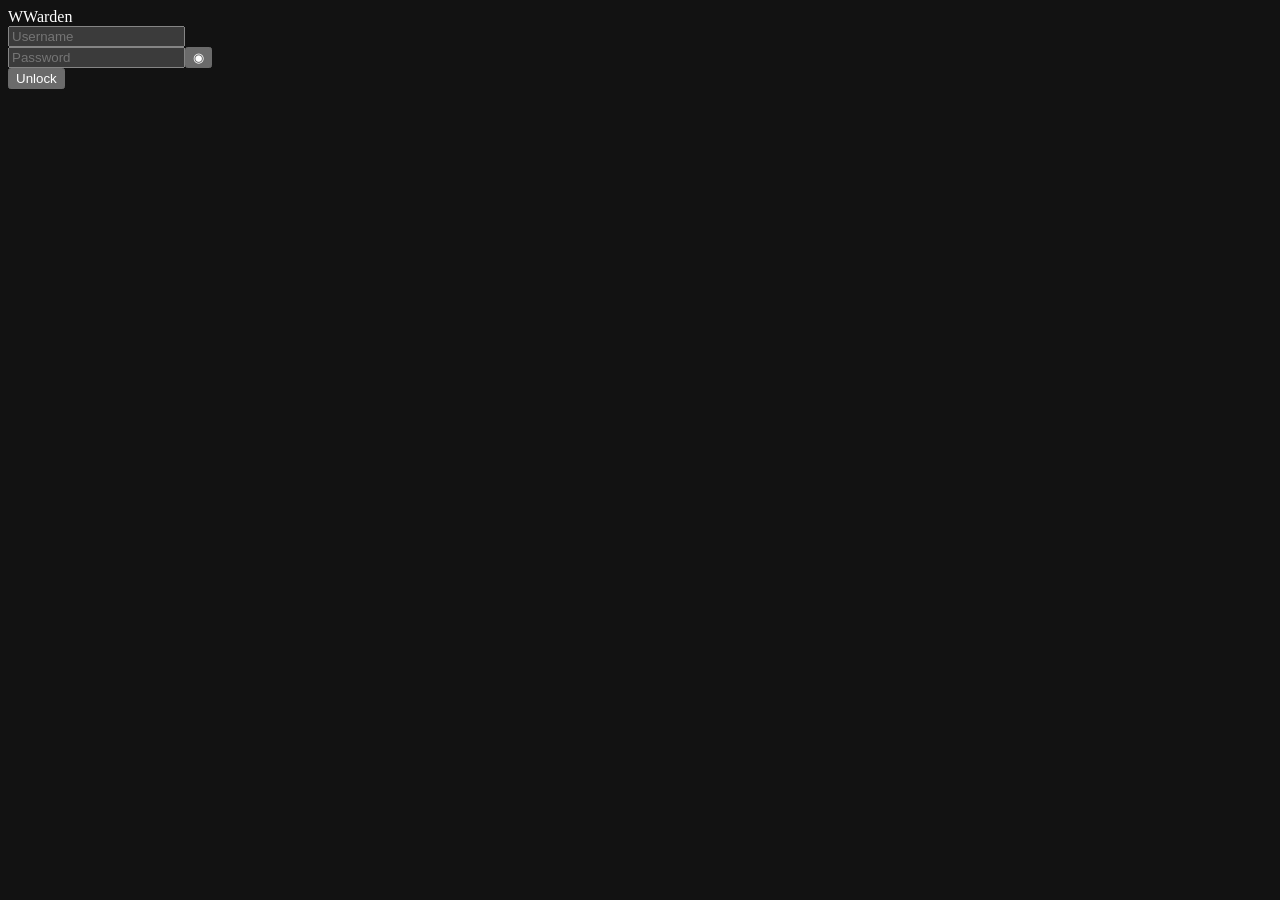
==== public/index.html @ ddaa9505 "Polish monitor charts and agent controls" ====
<!doctype html>
<html lang="en">
	<head>
		<meta charset="utf-8">
		<meta name="viewport" content="width=device-width,initial-scale=1,viewport-fit=cover">
		<meta name="color-scheme" content="dark">
		<meta name="theme-color" content="#090b0f">
		<title>Warden</title>
		<link rel="icon" href="/assets/images/favicon.svg" type="image/svg+xml">
		<link rel="stylesheet" href="/assets/css/style.css">
		<link rel="stylesheet" href="/assets/css/auth-parity.css">
		<script defer src="/assets/js/script.js"></script>
	</head>
	<body>
		<div id="setup-view" class="auth-shell" hidden>
		  <section class="login-card setup-card">
		    <div class="brand brand-login"><span class="brand-mark">W</span><span>Warden</span></div>
		    <p class="eyebrow">First-run setup</p><h1>Create administrator</h1>
		    <p class="setup-copy">Create the first Warden account. Additional administrators can be assigned later.</p>
		    <form id="setup-form" autocomplete="on">
		      <div class="setup-fields"><input id="setup-display" placeholder="Display name" autocomplete="name" required><input id="setup-username" placeholder="Username" autocomplete="username" required><input id="setup-password" type="password" placeholder="New password (7+ characters)" autocomplete="new-password" minlength="7" required><input id="setup-legacy-password" type="password" placeholder="Existing Warden password" autocomplete="current-password" hidden><input id="setup-token" placeholder="Remote setup token" autocomplete="off" hidden></div>
		      <button class="primary-button" type="submit">Create administrator</button><p id="setup-error" class="form-error" role="alert"></p>
		    </form>
		  </section>
		</div>
		<div id="login-view" class="auth-shell">
		  <section class="login-card">
		    <div class="brand brand-login"><span class="brand-mark">W</span><span>Warden</span></div>
		    <form id="login-form" autocomplete="on">
		      <div class="login-fields"><input id="username" name="username" type="text" placeholder="Username" autocomplete="username" required><div class="password-row"><input id="password" name="password" type="password" placeholder="Password" autocomplete="current-password" required><button class="icon-button" type="button" id="toggle-password" aria-label="Show password">◉</button></div></div>
		      <button class="primary-button" type="submit">Unlock</button><button class="secondary-button google-login" id="google-login" type="button" hidden>Continue with Google</button>
		      <p id="login-error" class="form-error" role="alert"></p>
		    </form>
		  </section>
		</div>
		
		<div id="twofactor-view" class="auth-shell" hidden>
		  <section class="login-card">
		    <div class="brand brand-login"><span class="brand-mark">W</span><span>Warden</span></div>
		    <p class="eyebrow">Two-factor authentication</p><h1>Verify sign in</h1>
		    <form id="twofactor-form" autocomplete="one-time-code">
		      <input id="twofactor-code" type="text" inputmode="numeric" placeholder="6-digit code or recovery code" autocomplete="one-time-code" required>
		      <button class="primary-button" type="submit">Verify</button>
		      <button class="secondary-button auth-cancel" id="twofactor-cancel" type="button">Cancel</button>
		      <p id="twofactor-error" class="form-error" role="alert"></p>
		    </form>
		  </section>
		</div>
		<div id="app-view" class="app-shell" hidden>
		  <a class="skip-link" href="#workspace-main">Skip to workspace</a>
		  <aside class="sidebar">
		    <div class="brand"><span class="brand-mark">W</span><span>Warden</span></div>
		    <nav class="nav-stack" aria-label="Primary">
		      <button class="nav-item active" data-view="monitor"><span class="nav-icon">◫</span><span>Overview</span></button>
		      <button class="nav-item" data-view="explorer"><span class="nav-icon">⌁</span><span>Explorer</span></button>
		      <button class="nav-item" data-view="editor"><span class="nav-icon">⌘</span><span>Editor</span></button>
		      <button class="nav-item" data-view="terminal"><span class="nav-icon">›_</span><span>Terminal</span></button>
		      <button class="nav-item" data-view="agent"><span class="nav-icon">✦</span><span>Agent</span></button>
		      <div class="nav-group">
		        <button class="nav-item nav-group-toggle" id="system-menu-toggle" aria-expanded="false"><span class="nav-icon nav-chevron">▸</span><span>System</span></button>
		        <div class="nav-submenu" id="system-menu" hidden>
		          <button class="nav-subitem" data-admin="security">Security</button><button class="nav-subitem" data-admin="ai">AI providers</button><button class="nav-subitem" data-admin="warden">Warden</button><button class="nav-subitem" data-admin="access">Access</button><button class="nav-subitem" data-admin="websites">Websites</button><button class="nav-subitem" data-admin="alerts">Alerts</button><button class="nav-subitem" data-admin="audit">Audit</button><button class="nav-subitem" data-admin="certs">Certificates</button><button class="nav-subitem" data-admin="cron">Cron jobs</button><button class="nav-subitem" data-admin="docker">Docker</button><button class="nav-subitem" data-admin="fail2ban">Fail2ban</button><button class="nav-subitem" data-admin="firewall">Firewall</button><button class="nav-subitem" data-admin="services">Services</button><button class="nav-subitem" data-admin="ssh">SSH</button><button class="nav-subitem" data-admin="users">Users</button>
		        </div>
		      </div>
		    </nav>
		    <div class="sidebar-foot">
		      <div class="server-pill"><span class="status-dot"></span><div><strong id="side-host">Server</strong><small id="side-uptime">Connecting…</small></div></div>
		      <button id="logout" class="nav-item muted"><span class="nav-icon">↪</span><span>Sign out</span></button>
		    </div>
		  </aside>
		
		  <main class="workspace" id="workspace-main" tabindex="-1">
		    <header class="topbar">
		      <div><p class="eyebrow" id="section-kicker">Live system</p><h2 id="section-title">Overview</h2></div>
		      <div class="topbar-actions"><span id="clock" class="clock"></span><span class="version-chip" id="version-chip">v0.1.1</span></div>
		    </header>
		
		    <section class="view active" id="view-monitor">
		      <div class="monitor-layout">
		        <article class="metric-card primary-metric">
		          <div class="card-title-row"><h3>CPU</h3><span class="metric-tag">LIVE</span></div>
		          <strong id="cpu-value">0%</strong><p id="load-value">Load 0.00</p><canvas id="cpu-chart"></canvas>
		        </article>
		        <article class="metric-card">
		          <div class="card-title-row"><h3>Memory</h3><span>RAM</span></div>
		          <strong id="mem-value">—</strong><p id="mem-detail">— of —</p><canvas id="mem-chart" class="metric-spark"></canvas><div class="radial"><svg viewBox="0 0 120 120"><circle class="radial-track" cx="60" cy="60" r="51"/><circle id="mem-ring" class="radial-value" cx="60" cy="60" r="51"/></svg><span id="mem-percent">0%</span></div>
		        </article>
		        <article class="metric-card">
		          <div class="card-title-row"><h3>Storage</h3><span>ROOT</span></div>
		          <strong id="disk-value">—</strong><p id="disk-detail">— of —</p><canvas id="disk-chart" class="metric-spark"></canvas><div class="radial"><svg viewBox="0 0 120 120"><circle class="radial-track" cx="60" cy="60" r="51"/><circle id="disk-ring" class="radial-value disk" cx="60" cy="60" r="51"/></svg><span id="disk-percent">0%</span></div>
		        </article>
		        <article class="metric-card network-metric">
		          <div class="card-title-row"><h3>Network</h3><span class="metric-tag">LIVE</span></div>
		          <strong id="network-value">↓ 0 B/s</strong><p id="network-detail">↑ 0 B/s</p><canvas id="network-chart" class="metric-spark"></canvas>
		        </article>
		        <article class="panel system-panel">
		          <div class="card-title-row"><h3>Machine</h3><span class="online-badge">● Online</span></div>
		          <dl class="system-list"><div><dt>Hostname</dt><dd id="host-value">—</dd></div><div><dt>Uptime</dt><dd id="uptime-value">—</dd></div><div><dt>Processes</dt><dd id="proc-value">—</dd></div><div><dt>Load average</dt><dd id="loads-value">—</dd></div><div><dt>Warden runtime</dt><dd id="goroutine-value">—</dd></div></dl>
		        </article>
		        <article class="panel graph-panel">
		          <div class="card-title-row"><h3>Activity</h3><div class="legend"><span><i></i>CPU</span><span><i class="load-dot"></i>Load</span></div></div>
		          <canvas id="system-chart"></canvas>
		        </article>
		      </div>
		    </section>
		
		    <section class="view" id="view-explorer">
		      <div class="explorer-shell panel">
		        <div class="files-toolbar"><div class="crumb-area"><div class="crumbs" id="breadcrumbs"></div><button id="explorer-home" class="path-jump" title="Home directory">⌂ Home</button></div><div class="toolbar-actions"><div id="selection-actions" class="selection-actions"><span class="selection-count"><span id="selected-count">0</span> selected</span><button data-bulk="download">Download</button><button data-bulk="compress">Compress</button><button data-bulk="extract">Extract</button><button data-bulk="copy">Copy</button><button data-bulk="move">Move</button><button data-bulk="delete" class="danger-text">Delete</button><button id="clear-selection" title="Clear selection">×</button></div><input type="file" id="upload-input" hidden><button id="explorer-open-workspace" class="secondary-button" title="Open the current folder in Editor as the workspace">Open as Workspace</button><button id="upload-button" class="secondary-button">↑ Upload</button><button id="new-folder" class="secondary-button">＋ Folder</button><button id="new-file" class="primary-small">＋ File</button></div></div>
		        <div class="file-head"><span class="check-col"><input id="select-all-files" type="checkbox" aria-label="Select all"></span><span>Name</span><span>Size</span><span>Modified</span><span></span></div>
		        <div id="file-list" class="file-list"></div>
		      </div>
		    </section>
		
		    <section class="view" id="view-editor">
		      <div class="editor-workbench panel">
		        <aside class="editor-explorer">
		          <div class="editor-side-head"><span>WORKSPACE</span><div><button id="editor-open-workspace" title="Open workspace">Open</button><button id="editor-close-workspace" title="Close workspace" disabled>Close</button><button id="editor-refresh" title="Refresh">↻</button></div></div>
		          <div class="editor-side-path" id="editor-tree-path">/</div>
		          <div class="editor-mode-tabs"><button class="active" data-editor-mode="files">Files</button><button data-editor-mode="search">Search</button><button data-editor-mode="source">Source</button></div>
		          <div id="editor-tree" class="editor-tree"></div>
		          <div id="workspace-search" class="workspace-search" hidden>
		            <div class="search-row"><input id="workspace-query" placeholder="Search workspace"><button id="workspace-case" class="toggle-button" title="Match case">Aa</button><button id="workspace-regex" class="toggle-button" title="Use regular expression">.*</button></div>
		            <div class="search-row"><input id="workspace-replacement" placeholder="Replace"><button id="workspace-find" class="primary-small">Find</button></div>
		            <button id="workspace-replace-all" class="secondary-button wide" disabled>Replace all matches</button>
		            <div id="workspace-search-summary" class="search-summary">Enter a search term.</div>
		            <div id="workspace-results" class="workspace-results"></div>
		          </div>
		          <div id="source-control" class="source-control" hidden>
		            <div class="source-head"><div><strong id="source-branch">Source control</strong><span id="source-summary">Open a Git workspace.</span></div><button id="source-refresh" title="Refresh source control">↻</button></div>
		            <div class="source-commit"><input id="source-commit-message" placeholder="Commit message" disabled><button id="source-commit" class="primary-small" disabled>Commit</button></div>
		            <div class="source-actions"><button id="source-stage-all" class="secondary-button compact" disabled>Stage all</button><button id="source-unstage-all" class="secondary-button compact" disabled>Unstage all</button></div>
		            <div id="source-files" class="source-files"><div class="source-empty">Open a workspace to use Git source control.</div></div>
		          </div>
		        </aside>
		        <div id="editor-sidebar-resizer" class="editor-sidebar-resizer" title="Drag to resize file menu"></div>
		        <div class="editor-main">
		          <div id="editor-tabs" class="editor-tabs"><div class="editor-empty-tab">No files open</div></div>
		          <div class="editor-toolbar"><span id="editor-path">Open a file from the sidebar.</span><div><span id="editor-status" class="editor-status">No file open</span><button id="download-file" class="secondary-button compact" disabled>Download</button><button id="save-file" class="primary-small" disabled>Save</button></div></div>
		          <div class="code-editor empty" id="code-editor"><pre id="editor-highlight" class="editor-highlight" aria-hidden="true"></pre><pre id="editor-occurrences" class="editor-occurrences" aria-hidden="true"></pre><textarea id="editor" class="editor-surface" spellcheck="false" aria-label="File editor" disabled></textarea><div id="editor-placeholder" class="editor-placeholder"><strong>Select a text file</strong><span>Use the workspace sidebar to open one or more files.</span></div></div>
		          <div id="editor-terminal-panel" class="editor-terminal-panel" hidden><div id="editor-terminal-resizer" class="editor-terminal-resizer" title="Drag to resize terminal"></div><div id="editor-terminal-mount" class="terminal-mount">
		            <article id="shared-terminal" class="panel terminal-shell"><div class="terminal-tabs-bar"><div id="terminal-tabs" class="terminal-tabs"></div><button id="terminal-new" class="terminal-new" title="New terminal">+</button></div><div class="terminal-head"><div><span class="terminal-dot red"></span><span class="terminal-dot amber"></span><span class="terminal-dot green"></span><strong>warden@<span id="terminal-host">server</span></strong><span id="terminal-cwd" class="terminal-cwd">~</span></div><div><span id="terminal-state" class="terminal-state">Disconnected</span><button id="terminal-reconnect" class="secondary-button compact">Reconnect</button><button id="terminal-placement" class="secondary-button compact" title="Open full Terminal view">Expand</button><button id="terminal-hide" class="secondary-button compact" title="Hide integrated terminal">×</button></div></div><div class="terminal-body" id="terminal-output" tabindex="0"><pre id="terminal-screen"></pre><textarea id="terminal-input" aria-label="Terminal input" autocomplete="off" autocapitalize="off" spellcheck="false"></textarea></div><div class="terminal-foot"><span>Interactive PTY · authenticated WebSocket</span><span>Ctrl+` toggles · sessions stay alive</span></div></article>
		          </div></div>
		          <div class="editor-statusbar"><span><button id="editor-terminal-toggle" class="editor-status-action" title="Toggle terminal (Ctrl+`)">›_ Terminal</button><button id="editor-agent-toggle" class="editor-status-action" title="Toggle coding agent">✦ Agent</button></span><span id="editor-language">Plain Text</span><span id="editor-position">Ln 1, Col 1</span></div>
		        </div>
		        <div id="editor-agent-resizer" class="editor-agent-resizer" title="Drag to resize coding agent"></div>
		        <aside id="editor-agent-panel" class="editor-agent-panel" hidden>
		          <div class="editor-agent-head"><strong>Warden Agent</strong><div class="editor-agent-head-actions"><div class="editor-agent-state"><span id="editor-agent-state-dot" class="status-dot"></span><span id="editor-agent-state">Ready</span></div><button id="editor-agent-collapse" title="Collapse coding agent">×</button></div></div>
		          <button id="editor-agent-workspace" class="editor-agent-workspace" type="button" title="Choose agent workspace">Default workspace</button>
		          <div class="agent-sessionbar compact"><div id="editor-agent-session-tabs" class="agent-session-tabs"></div><div class="agent-new-wrap"><button id="editor-agent-new" class="agent-new-button" type="button">＋⌄</button><div id="editor-agent-session-menu" class="agent-session-menu" hidden></div></div></div>
		          <div class="agent-body compact">
		          <div id="editor-agent-feed" class="agent-feed editor-agent-feed"><div class="agent-empty"><strong>Give Warden a development task</strong><span>The same coding agent, beside your editor.</span></div></div>
		          <button id="editorAgentNewActivity" class="agent-new-activity" hidden type="button">New activity ↓</button>
		          <aside id="editorAgentTaskPanel" class="agent-task-panel compact" hidden><div class="agent-task-head"><span>Tasks</span><span id="editorAgentTaskProgress" class="agent-task-progress"></span><button id="editorAgentTaskToggle" class="agent-task-toggle" type="button" title="Hide tasks">×</button></div><div id="editorAgentTaskList" class="agent-task-list"></div></aside>
		          </div>
		          <div id="editor-agent-compose-resizer" class="agent-compose-resizer" title="Drag to resize prompt area"></div>
		          <form id="editor-agent-form" class="agent-compose editor-agent-compose">
		            <textarea id="editor-agent-prompt" spellcheck="true"></textarea>
		            <div id="editor-agent-attachments" class="agent-attachments" hidden></div>
		            <div class="editor-agent-provider-row"><select id="editor-agent-provider" class="agent-provider-select" aria-label="Agent provider"></select></div>
		            <div class="editor-agent-action-row"><div class="agent-compose-actions"><button id="editor-agent-copy-session" type="button" class="secondary-button compact">Copy session</button><button id="editorAgentTaskReopen" type="button" class="secondary-button compact" hidden aria-expanded="false" aria-controls="editorAgentTaskPanel">Tasks</button></div><div class="agent-compose-run"><span id="editor-agent-activity" class="agent-activity" hidden><i></i></span><button id="editor-agent-stop" type="button" class="secondary-button compact" hidden>Stop</button><button id="editor-agent-run" type="submit" class="primary-small compact">Run</button></div></div>
		          </form>
		        </aside>
		      </div>
		    </section>
		    <section class="view" id="view-agent">
		      <div class="agent-layout">
		        <section class="panel agent-panel">
		          <div class="agent-head"><div><p class="eyebrow">Coding agent</p><h3>Warden Agent</h3><p>DeepSeek V4 Flash through OpenCode · runs in the selected workspace or default root.</p></div><div class="agent-state"><span id="agent-state-dot" class="status-dot"></span><span id="agent-state">Checking OpenCode…</span></div></div>
		          <button id="agent-workspace" class="agent-workspace" type="button" title="Choose agent workspace">Default workspace</button>
		          <div class="agent-sessionbar"><div id="agent-session-tabs" class="agent-session-tabs"></div><div class="agent-new-wrap"><button id="agent-new" class="agent-new-button" type="button">＋⌄</button><div id="agent-session-menu" class="agent-session-menu" hidden></div></div></div>
		          <div class="agent-body">
		          <div id="agent-feed" class="agent-feed"><div class="agent-empty"><strong>Give Warden a development task</strong><span>The agent can inspect and modify the workspace, run commands, Git and tests through OpenCode.</span></div></div>
		          <button id="agentNewActivity" class="agent-new-activity" hidden type="button">New activity ↓</button>
		          <aside id="agentTaskPanel" class="agent-task-panel" hidden><div class="agent-task-head"><span>Tasks</span><span id="agentTaskProgress" class="agent-task-progress"></span><button id="agentTaskToggle" class="agent-task-toggle" type="button" title="Hide tasks">×</button></div><div id="agentTaskList" class="agent-task-list"></div></aside>
		          </div>
		          <div id="agent-compose-resizer" class="agent-compose-resizer" title="Drag to resize prompt area"></div>
		          <form id="agent-form" class="agent-compose">
		            <textarea id="agent-prompt" spellcheck="true"></textarea>
		            <div id="agent-attachments" class="agent-attachments" hidden></div>
		            <div class="agent-compose-toolbar"><div class="agent-compose-actions"><button id="agent-copy-session" type="button" class="secondary-button">Copy session</button><button id="agentTaskReopen" type="button" class="secondary-button" hidden aria-expanded="false" aria-controls="agentTaskPanel">Tasks</button></div><div class="agent-provider-group"><select id="agent-provider" class="agent-provider-select" aria-label="Agent provider"></select><span id="agent-model"></span></div><div class="agent-compose-run"><span id="agent-activity" class="agent-activity" hidden><i></i></span><button id="agent-stop" type="button" class="secondary-button" hidden>Stop</button><button id="agent-run" type="submit" class="primary-small">Run agent</button></div></div>
		          </form>
		        </section>
		      </div>
		    </section>
		
		    <section class="view" id="view-admin">
		      <div class="admin-page panel">
		        <div class="admin-page-head"><div><p class="eyebrow" id="admin-eyebrow">System</p><h3 id="admin-heading">System</h3><p id="admin-description">Structured server administration.</p></div><button id="admin-refresh" class="secondary-button compact">↻ Refresh</button></div>
		        <div id="admin-content" class="admin-content"><div class="admin-loading">Choose a system page from the sidebar.</div></div>
		      </div>
		    </section>
		    <section class="view" id="view-terminal">
		      <div id="terminal-full-mount" class="terminal-mount terminal-full-mount"></div>
		    </section>
		  </main>
		</div>
		<div id="media-modal" class="media-modal" hidden><div class="media-backdrop" data-close-media></div><section class="media-dialog"><header><div><strong id="media-title">Preview</strong><span id="media-meta"></span><span id="media-count" class="media-count"></span></div><div><a id="media-download" class="secondary-button compact" href="#">Download</a><button id="media-close" class="secondary-button compact">Close</button></div></header><div id="media-stage" class="media-stage"></div></section></div>
		<div id="agent-workspace-modal" class="agent-workspace-modal" hidden>
		  <div class="agent-workspace-backdrop" data-close-agent-workspace></div>
		  <section class="agent-workspace-dialog">
		    <header><div><p class="eyebrow">Workspace</p><h3>Choose a directory</h3></div><button id="agent-workspace-close" class="secondary-button compact">×</button></header>
		    <div class="agent-workspace-path"><button id="agent-workspace-up" class="secondary-button compact" type="button">↑</button><span id="agent-workspace-path"></span></div>
		    <div id="agent-workspace-dirs" class="agent-workspace-dirs"></div>
		    <footer><button id="agent-workspace-cancel" class="secondary-button" type="button">Cancel</button><button id="agent-workspace-use" class="primary-small" type="button">Use this directory</button></footer>
		  </section>
		</div>
		<div id="agent-history-modal" class="agent-history-modal" hidden>
		  <div class="agent-history-backdrop" data-close-agent-history></div>
		  <section class="agent-history-dialog" role="dialog" aria-modal="true" aria-labelledby="agent-history-title">
		    <header><div><p class="eyebrow">Agent</p><h3 id="agent-history-title">Recent sessions</h3><p>Restore a previous coding-agent conversation into this browser tab.</p></div><button id="agent-history-close" class="secondary-button compact" type="button" aria-label="Close recent sessions">×</button></header>
		    <div id="agent-history-list" class="agent-history-list"></div>
		    <div class="agent-history-pagination"><button id="agent-history-prev" class="secondary-button" type="button">Previous</button><span id="agent-history-page"></span><button id="agent-history-next" class="secondary-button" type="button">Next</button></div>
		    <footer><button id="agent-history-cancel" class="secondary-button" type="button">Cancel</button></footer>
		  </section>
		</div>
		<div id="toast-root" aria-live="polite"></div>
	</body>
</html>
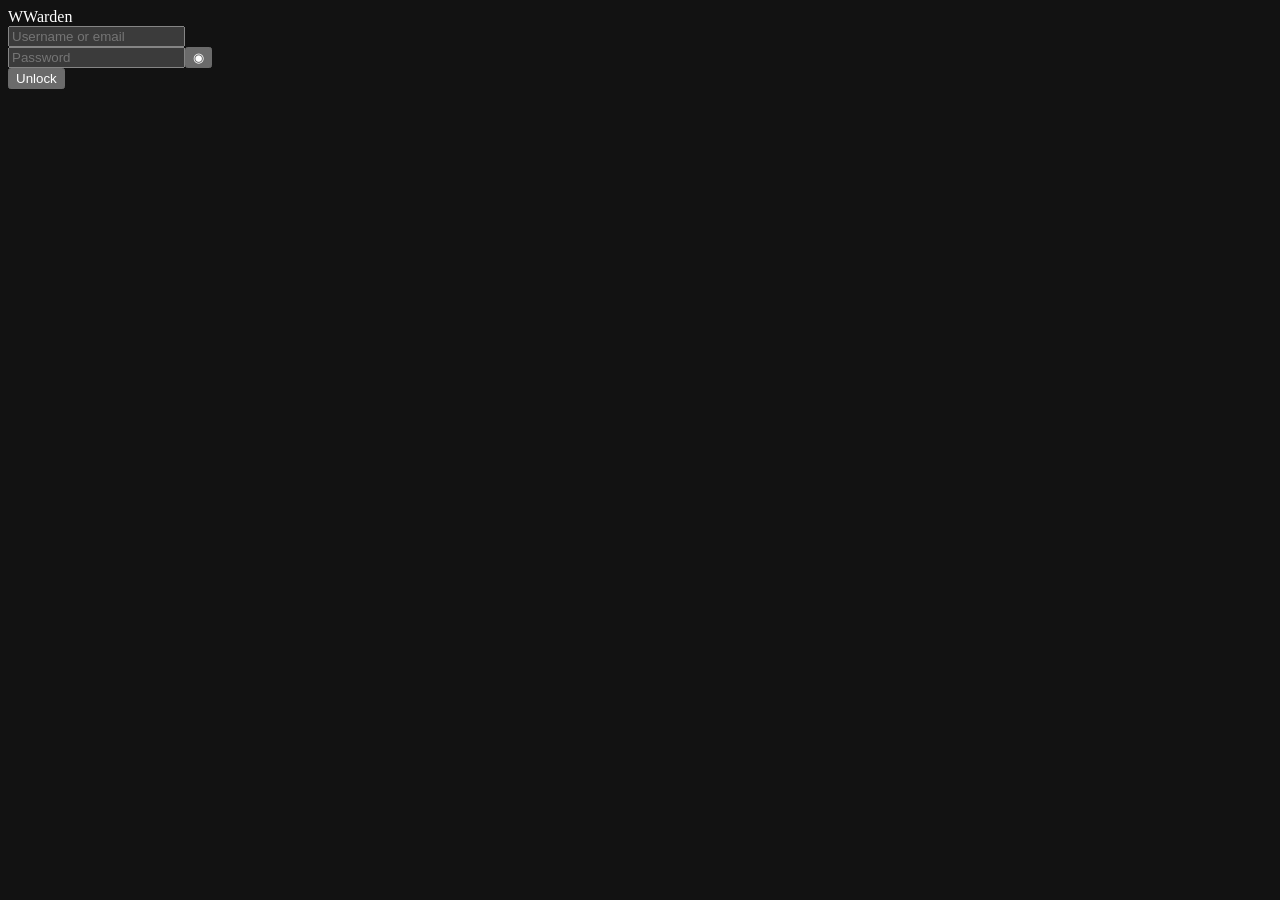
==== commit f916b026: "auth: accept username or email at sign-in and collect email at signup Align Warden with the shared g" ====
--- a/public/index.html
+++ b/public/index.html
@@ -18,7 +18,7 @@
 		    <p class="eyebrow">First-run setup</p><h1>Create administrator</h1>
 		    <p class="setup-copy">Create the first Warden account. Additional administrators can be assigned later.</p>
 		    <form id="setup-form" autocomplete="on">
-		      <div class="setup-fields"><input id="setup-display" placeholder="Display name" autocomplete="name" required><input id="setup-username" placeholder="Username" autocomplete="username" required><input id="setup-password" type="password" placeholder="New password (7+ characters)" autocomplete="new-password" minlength="7" required><input id="setup-legacy-password" type="password" placeholder="Existing Warden password" autocomplete="current-password" hidden><input id="setup-token" placeholder="Remote setup token" autocomplete="off" hidden></div>
+		      <div class="setup-fields"><input id="setup-display" placeholder="Display name" autocomplete="name" required><input id="setup-username" placeholder="Username" autocomplete="username" required><input id="setup-email" type="email" placeholder="Email" autocomplete="email"><input id="setup-password" type="password" placeholder="New password (7+ characters)" autocomplete="new-password" minlength="7" required><input id="setup-token" placeholder="Remote setup token" autocomplete="off" hidden></div>
 		      <button class="primary-button" type="submit">Create administrator</button><p id="setup-error" class="form-error" role="alert"></p>
 		    </form>
 		  </section>
@@ -27,7 +27,7 @@
 		  <section class="login-card">
 		    <div class="brand brand-login"><span class="brand-mark">W</span><span>Warden</span></div>
 		    <form id="login-form" autocomplete="on">
-		      <div class="login-fields"><input id="username" name="username" type="text" placeholder="Username" autocomplete="username" required><div class="password-row"><input id="password" name="password" type="password" placeholder="Password" autocomplete="current-password" required><button class="icon-button" type="button" id="toggle-password" aria-label="Show password">◉</button></div></div>
+		      <div class="login-fields"><input id="username" name="username" type="text" placeholder="Username or email" autocomplete="username" required><div class="password-row"><input id="password" name="password" type="password" placeholder="Password" autocomplete="current-password" required><button class="icon-button" type="button" id="toggle-password" aria-label="Show password">◉</button></div></div>
 		      <button class="primary-button" type="submit">Unlock</button><button class="secondary-button google-login" id="google-login" type="button" hidden>Continue with Google</button>
 		      <p id="login-error" class="form-error" role="alert"></p>
 		    </form>
@@ -59,7 +59,7 @@
 		      <div class="nav-group">
 		        <button class="nav-item nav-group-toggle" id="system-menu-toggle" aria-expanded="false"><span class="nav-icon nav-chevron">▸</span><span>System</span></button>
 		        <div class="nav-submenu" id="system-menu" hidden>
-		          <button class="nav-subitem" data-admin="security">Security</button><button class="nav-subitem" data-admin="ai">AI providers</button><button class="nav-subitem" data-admin="warden">Warden</button><button class="nav-subitem" data-admin="access">Access</button><button class="nav-subitem" data-admin="websites">Websites</button><button class="nav-subitem" data-admin="alerts">Alerts</button><button class="nav-subitem" data-admin="audit">Audit</button><button class="nav-subitem" data-admin="certs">Certificates</button><button class="nav-subitem" data-admin="cron">Cron jobs</button><button class="nav-subitem" data-admin="docker">Docker</button><button class="nav-subitem" data-admin="fail2ban">Fail2ban</button><button class="nav-subitem" data-admin="firewall">Firewall</button><button class="nav-subitem" data-admin="services">Services</button><button class="nav-subitem" data-admin="ssh">SSH</button><button class="nav-subitem" data-admin="users">Users</button>
+		          <button class="nav-subitem" id="manage-link">Management</button><button class="nav-subitem" data-admin="security">Security</button><button class="nav-subitem" data-admin="ai">AI providers</button><button class="nav-subitem" data-admin="warden">Warden</button><button class="nav-subitem" data-admin="access">Access</button><button class="nav-subitem" data-admin="websites">Websites</button><button class="nav-subitem" data-admin="alerts">Alerts</button><button class="nav-subitem" data-admin="audit">Audit</button><button class="nav-subitem" data-admin="certs">Certificates</button><button class="nav-subitem" data-admin="cron">Cron jobs</button><button class="nav-subitem" data-admin="docker">Docker</button><button class="nav-subitem" data-admin="fail2ban">Fail2ban</button><button class="nav-subitem" data-admin="firewall">Firewall</button><button class="nav-subitem" data-admin="services">Services</button><button class="nav-subitem" data-admin="ssh">SSH</button><button class="nav-subitem" data-admin="users">Users</button>
 		        </div>
 		      </div>
 		    </nav>
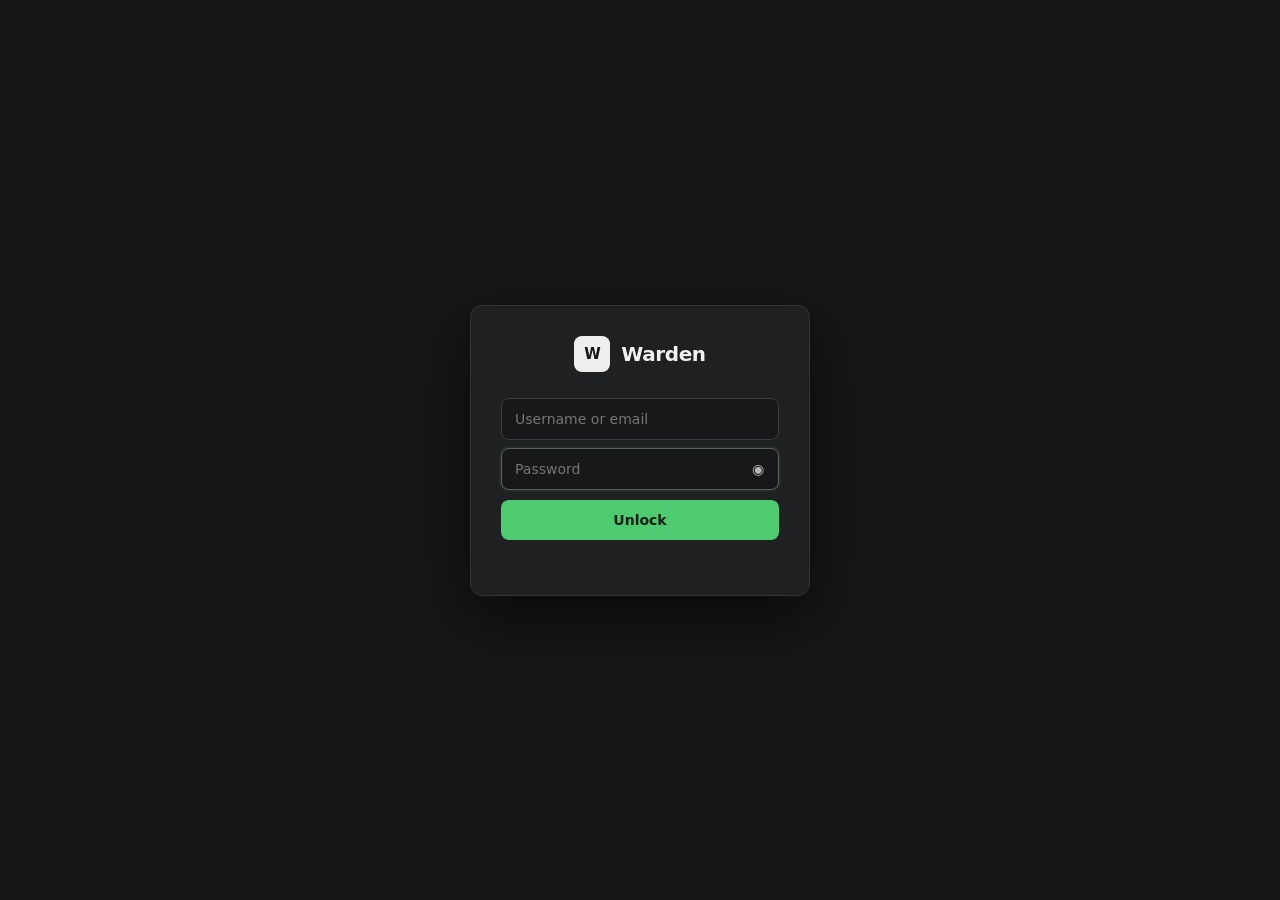
==== commit 83d00941: "Fix Nift asset paths in Warden frontend" ====
--- a/public/index.html
+++ b/public/index.html
@@ -6,10 +6,10 @@
 		<meta name="color-scheme" content="dark">
 		<meta name="theme-color" content="#090b0f">
 		<title>Warden</title>
-		<link rel="icon" href="/assets/images/favicon.svg" type="image/svg+xml">
-		<link rel="stylesheet" href="/assets/css/style.css">
-		<link rel="stylesheet" href="/assets/css/auth-parity.css">
-		<script defer src="/assets/js/script.js"></script>
+		<link rel="icon" href="assets/images/favicon.svg" type="image/svg+xml">
+		<link rel="stylesheet" href="assets/css/style.css">
+		<link rel="stylesheet" href="assets/css/auth-parity.css">
+		<script defer src="assets/js/script.js"></script>
 	</head>
 	<body>
 		<div id="setup-view" class="auth-shell" hidden>
@@ -18,7 +18,7 @@
 		    <p class="eyebrow">First-run setup</p><h1>Create administrator</h1>
 		    <p class="setup-copy">Create the first Warden account. Additional administrators can be assigned later.</p>
 		    <form id="setup-form" autocomplete="on">
-		      <div class="setup-fields"><input id="setup-display" placeholder="Display name" autocomplete="name" required><input id="setup-username" placeholder="Username" autocomplete="username" required><input id="setup-email" type="email" placeholder="Email" autocomplete="email"><input id="setup-password" type="password" placeholder="New password (7+ characters)" autocomplete="new-password" minlength="7" required><input id="setup-token" placeholder="Remote setup token" autocomplete="off" hidden></div>
+		      <div class="setup-fields"><input id="setup-username" placeholder="Username" autocomplete="username" required><input id="setup-email" type="email" placeholder="Email" autocomplete="email" required><input id="setup-password" type="password" placeholder="New password (7+ characters)" autocomplete="new-password" minlength="7" required><input id="setup-confirm" type="password" placeholder="Confirm password" autocomplete="new-password" minlength="7" required><input id="setup-token" placeholder="Remote setup token" autocomplete="off" hidden></div>
 		      <button class="primary-button" type="submit">Create administrator</button><p id="setup-error" class="form-error" role="alert"></p>
 		    </form>
 		  </section>
@@ -59,7 +59,7 @@
 		      <div class="nav-group">
 		        <button class="nav-item nav-group-toggle" id="system-menu-toggle" aria-expanded="false"><span class="nav-icon nav-chevron">▸</span><span>System</span></button>
 		        <div class="nav-submenu" id="system-menu" hidden>
-		          <button class="nav-subitem" id="manage-link">Management</button><button class="nav-subitem" data-admin="security">Security</button><button class="nav-subitem" data-admin="ai">AI providers</button><button class="nav-subitem" data-admin="warden">Warden</button><button class="nav-subitem" data-admin="access">Access</button><button class="nav-subitem" data-admin="websites">Websites</button><button class="nav-subitem" data-admin="alerts">Alerts</button><button class="nav-subitem" data-admin="audit">Audit</button><button class="nav-subitem" data-admin="certs">Certificates</button><button class="nav-subitem" data-admin="cron">Cron jobs</button><button class="nav-subitem" data-admin="docker">Docker</button><button class="nav-subitem" data-admin="fail2ban">Fail2ban</button><button class="nav-subitem" data-admin="firewall">Firewall</button><button class="nav-subitem" data-admin="services">Services</button><button class="nav-subitem" data-admin="ssh">SSH</button><button class="nav-subitem" data-admin="users">Users</button>
+		          <button class="nav-subitem" id="manage-link">Management</button><button class="nav-subitem" data-admin="security">Account &amp; security</button><button class="nav-subitem" data-admin="ai">AI providers</button><button class="nav-subitem" data-admin="warden">Warden</button><button class="nav-subitem" data-admin="access">Access</button><button class="nav-subitem" data-admin="websites">Websites</button><button class="nav-subitem" data-admin="alerts">Alerts</button><button class="nav-subitem" data-admin="audit">Audit</button><button class="nav-subitem" data-admin="certs">Certificates</button><button class="nav-subitem" data-admin="cron">Cron jobs</button><button class="nav-subitem" data-admin="docker">Docker</button><button class="nav-subitem" data-admin="fail2ban">Fail2ban</button><button class="nav-subitem" data-admin="firewall">Firewall</button><button class="nav-subitem" data-admin="services">Services</button><button class="nav-subitem" data-admin="ssh">SSH</button><button class="nav-subitem" data-admin="users">Users</button>
 		        </div>
 		      </div>
 		    </nav>
--- a/public/assets/css/style.css
+++ b/public/assets/css/style.css
@@ -0,0 +1,798 @@
+:root{color-scheme:dark;--bg:#111213;--sidebar:#171819;--panel:#1f2021;--panel2:#242526;--panel3:#2a2b2c;--line:#323334;--line2:#3a3b3c;--text:#f0f1f1;--muted:#85898c;--muted2:#b5b8ba;--green:#4ecb71;--green2:#2fad55;--amber:#d6a34a;--red:#e46b6b;--sidebar-w:182px;--radius:10px;--mono:"SFMono-Regular",Consolas,"Liberation Mono",monospace;--sans:Inter,ui-sans-serif,system-ui,-apple-system,BlinkMacSystemFont,"Segoe UI",sans-serif}*{box-sizing:border-box}html,body{margin:0;width:100%;height:100%;overflow:hidden;background:var(--bg);color:var(--text);font-family:var(--sans);font-size:14px}button,input,textarea{font:inherit}button{cursor:pointer}button:disabled{cursor:not-allowed;opacity:.45}[hidden]{display:none!important}.auth-shell{position:fixed;inset:0;z-index:100;display:grid;place-items:center;background:#151617}.login-card{width:min(340px,calc(100vw - 36px));padding:30px;border:1px solid var(--line);border-radius:12px;background:var(--panel);box-shadow:0 22px 60px #0008}.brand{display:flex;align-items:center;gap:9px;font-weight:760;letter-spacing:-.02em;font-size:15px}.brand-login{justify-content:center;margin-bottom:26px}.brand-mark{display:grid;place-items:center;width:29px;height:29px;border-radius:8px;background:#eee;color:#171819;font-weight:900}.login-card h1{margin:0 0 20px;text-align:center;font-size:24px;letter-spacing:-.035em}.password-row{display:flex;border:1px solid var(--line2);border-radius:8px;background:#171819;overflow:hidden}.password-row:focus-within{border-color:#5b625d;box-shadow:0 0 0 2px #4ecb7114}.password-row input{min-width:0;flex:1;border:0;outline:0;background:transparent;color:var(--text);padding:12px 13px}.icon-button{border:0;background:transparent;color:var(--muted2);min-width:40px}.primary-button{width:100%;margin-top:10px;padding:12px 14px;border:0;border-radius:8px;background:var(--green);color:#102015;font-weight:800}.form-error{min-height:17px;margin:8px 0 0;color:var(--red);font-size:11px;text-align:center}.app-shell{width:100vw;height:100vh;overflow:hidden}.sidebar{position:fixed;inset:0 auto 0 0;width:var(--sidebar-w);border-right:1px solid var(--line);padding:18px 10px;display:flex;flex-direction:column;background:var(--sidebar);z-index:20}.sidebar>.brand{padding:0 10px 22px}.nav-stack{display:grid;gap:3px}.nav-item{display:flex;width:100%;align-items:center;gap:10px;border:0;border-radius:7px;padding:9px 10px;background:transparent;color:var(--muted2);text-align:left;font-weight:600;font-size:13px}.nav-item:hover{background:#222324;color:var(--text)}.nav-item.active{background:#2a2b2c;color:#fff}.nav-icon{width:19px;color:#8f9497;font-family:var(--mono);font-size:11px}.nav-item.active .nav-icon{color:var(--green)}.sidebar-foot{margin-top:auto;border-top:1px solid var(--line);padding-top:12px}.server-pill{display:flex;gap:9px;align-items:center;padding:8px 10px 12px;min-width:0}.server-pill div{min-width:0}.server-pill strong,.server-pill small{display:block;overflow:hidden;text-overflow:ellipsis;white-space:nowrap}.server-pill strong{font-size:12px}.server-pill small{color:var(--muted);font-size:10px;margin-top:2px}.status-dot{flex:0 0 auto;width:7px;height:7px;border-radius:50%;background:var(--green)}.muted{color:var(--muted)}.workspace{position:fixed;inset:0 0 0 var(--sidebar-w);display:grid;grid-template-rows:72px minmax(0,1fr);overflow:hidden;background:#151617}.topbar{display:flex;align-items:center;justify-content:space-between;padding:0 28px;border-bottom:1px solid var(--line);background:#18191a}.topbar h2{font-size:22px;letter-spacing:-.03em;margin:2px 0 0}.eyebrow{text-transform:uppercase;letter-spacing:.14em;font-size:9px;font-weight:800;color:var(--muted);margin:0}.topbar-actions{display:flex;align-items:center;gap:12px;color:var(--muted);font-size:10px}.version-chip{padding:5px 8px;border:1px solid var(--line);border-radius:999px;background:#202122}.view{display:none;min-height:0;min-width:0;overflow:hidden;padding:20px 26px 24px}.view.active{display:block}.view-scroll{height:100%;overflow:auto;overscroll-behavior:contain;padding-right:4px}.panel,.metric-card{border:1px solid var(--line);border-radius:var(--radius);background:var(--panel)}.hero-metrics{display:grid;grid-template-columns:1.35fr 1fr 1fr;gap:12px}.metric-card{position:relative;min-height:185px;padding:18px;overflow:hidden}.metric-head,.panel-head{display:flex;align-items:flex-start;justify-content:space-between;color:var(--muted);font-size:10px;text-transform:uppercase;letter-spacing:.1em}.metric-card>strong{display:block;font-size:34px;letter-spacing:-.045em;margin-top:18px}.metric-card>p{color:var(--muted);margin:4px 0}.metric-tag{color:var(--green)}#cpu-chart{position:absolute;inset:auto 0 0;width:100%;height:72px}.radial{position:absolute;right:17px;bottom:17px;width:76px;height:76px}.radial svg{transform:rotate(-90deg)}.radial circle{fill:none;stroke-width:8}.radial-track{stroke:#313233}.radial-value{stroke:var(--green);stroke-dasharray:320.44;stroke-dashoffset:320.44;transition:.3s}.radial span{position:absolute;inset:0;display:grid;place-items:center;font-size:11px;font-weight:700}.monitor-grid{display:grid;grid-template-columns:minmax(0,1.6fr) minmax(280px,.7fr);gap:12px;margin-top:12px}.graph-panel,.system-panel{min-height:290px;padding:18px}.panel-head h3{margin:4px 0 0;color:var(--text);text-transform:none;letter-spacing:-.02em;font-size:16px}.legend{display:flex;gap:12px}.legend span{display:flex;align-items:center;gap:5px}.legend i{width:7px;height:7px;border-radius:50%;background:var(--green)}.legend .load-dot{background:#9a9d9f}.graph-panel canvas{width:100%;height:220px;margin-top:14px}.online-badge{color:var(--green);font-size:10px}.system-list{margin:17px 0 0}.system-list div{display:flex;justify-content:space-between;padding:11px 0;border-bottom:1px solid var(--line)}.system-list dt{color:var(--muted)}.system-list dd{margin:0;font-family:var(--mono);font-size:11px}.secondary-button,.primary-small,.selection-toolbar button{border:1px solid var(--line2);border-radius:6px;padding:7px 10px;background:#292a2b;color:var(--text);font-size:11px}.secondary-button:hover:not(:disabled),.selection-toolbar button:hover:not(:disabled){background:#313233}.secondary-button:disabled{background:#222324;color:#666;border-color:#303132;opacity:.55}.primary-small{background:#e8e9e9;color:#171819;border-color:#e8e9e9;font-weight:750}.compact{padding:5px 8px}.explorer-shell{height:100%;display:grid;grid-template-rows:auto auto auto minmax(0,1fr);overflow:hidden}.files-toolbar{display:flex;align-items:center;justify-content:space-between;gap:14px;padding:12px 14px;border-bottom:1px solid var(--line)}.crumbs{display:flex;align-items:center;gap:3px;min-width:0;overflow:hidden}.crumbs button{border:0;background:transparent;color:var(--muted2);padding:4px;font-size:11px}.crumbs button:hover{color:#fff}.crumb-sep{color:#5c6062}.toolbar-actions{display:flex;gap:6px;white-space:nowrap}.selection-toolbar{display:grid;grid-template-columns:auto 1fr repeat(4,auto);align-items:center;gap:6px;padding:8px 13px;border-bottom:1px solid var(--line);background:#242526;font-size:11px}.selection-toolbar .danger-text{color:#f08b8b}.file-head,.file-row{display:grid;grid-template-columns:36px minmax(220px,1fr) 110px 165px 42px;align-items:center}.file-head{padding:0 10px;height:36px;border-bottom:1px solid var(--line);color:var(--muted);font-size:10px;text-transform:uppercase;letter-spacing:.08em}.file-list{min-height:0;overflow:auto;overscroll-behavior:contain}.file-row{min-height:40px;padding:0 10px;border-bottom:1px solid #292a2b;cursor:default;user-select:none}.file-row:hover{background:#242526}.file-row.selected{background:#29312c}.file-name{display:flex;align-items:center;gap:9px;min-width:0;cursor:pointer;user-select:none}.file-name strong{overflow:hidden;text-overflow:ellipsis;white-space:nowrap;font-size:12px;font-weight:580}.file-icon{width:17px;color:#969a9d;text-align:center}.file-meta{color:var(--muted);font-size:10px}.file-menu{border:0;background:transparent;color:var(--muted);font-weight:800}.check-col{display:grid;place-items:center}.check-col input,.file-select{accent-color:var(--green);cursor:pointer}.editor-workbench{--editor-sidebar-width:230px;height:100%;display:grid;grid-template-columns:var(--editor-sidebar-width) 5px minmax(0,1fr);overflow:hidden}.editor-explorer{grid-column:1;display:grid;grid-template-rows:38px auto minmax(0,1fr);min-width:0;border-right:1px solid var(--line);background:#1b1c1d}.editor-side-head{display:flex;align-items:center;justify-content:space-between;padding:0 12px;color:var(--muted2);font-size:10px;font-weight:700;letter-spacing:.08em}.editor-side-head button{border:0;background:transparent;color:var(--muted);padding:5px}.editor-side-path{display:block;width:100%;min-width:0;padding:6px 11px;border-top:1px solid var(--line);border-bottom:1px solid var(--line);color:var(--muted);font-family:var(--mono);font-size:9px;overflow:hidden;text-overflow:ellipsis;white-space:nowrap}.editor-tree{min-height:0;overflow:auto;padding:4px 0;user-select:none}.tree-row{display:flex;align-items:center;gap:6px;height:27px;padding:0 10px;color:var(--muted2);font-size:11px;cursor:pointer}.tree-row:hover{background:#252627;color:#fff}.tree-row.active{background:#303132;color:#fff}.tree-icon{width:14px;color:#84888a;font-size:10px}.editor-sidebar-resizer{position:absolute;z-index:10;top:0;bottom:0;left:calc(var(--editor-sidebar-width) - 3px);width:6px;cursor:ew-resize;background:transparent}.editor-sidebar-resizer:after{content:'';position:absolute;top:0;bottom:0;left:2px;width:1px;background:var(--line)}.editor-sidebar-resizer:hover:after,.editor-sidebar-resizer.dragging:after{left:1px;width:3px;background:#4ecb7188}.editor-main{grid-column:2;display:grid;grid-template-rows:var(--editor-tabs-h) var(--editor-toolbar-h) minmax(0,1fr) var(--editor-statusbar-h);min-width:0;min-height:0;background:#171819}.editor-tabs{display:flex;overflow-x:auto;overflow-y:hidden;border-bottom:1px solid var(--line);background:#1c1d1e}.editor-tab{display:flex;align-items:center;gap:7px;flex:0 0 auto;max-width:190px;height:35px;padding:0 9px 0 11px;border-right:1px solid var(--line);color:var(--muted2);font-size:11px;cursor:pointer;user-select:none}.editor-tab.active{background:#171819;color:#fff;border-top:1px solid var(--green)}.editor-tab .tab-name{overflow:hidden;text-overflow:ellipsis;white-space:nowrap}.editor-tab .tab-close{border:0;background:transparent;color:#777;padding:2px}.editor-tab.dirty .tab-name:after{content:' •';color:var(--green)}.editor-empty-tab{padding:10px;color:#666;font-size:11px}.editor-toolbar{display:flex;align-items:center;justify-content:space-between;gap:10px;padding:0 12px;border-bottom:1px solid var(--line);color:var(--muted);font-family:var(--mono);font-size:10px}.editor-toolbar>span{overflow:hidden;text-overflow:ellipsis;white-space:nowrap}.editor-toolbar>div{display:flex;align-items:center;gap:7px}.editor-status.dirty{color:var(--amber)}.code-editor{position:relative;min-width:0;min-height:0;overflow:hidden;background:#151617}.code-editor pre,.code-editor textarea{position:absolute;inset:0;width:100%;height:100%;margin:0;border:0;padding:14px 16px;overflow:auto;white-space:pre;word-wrap:normal;tab-size:2;font:12px/1.65 var(--mono);letter-spacing:0;font-variant-ligatures:none}.code-editor pre{pointer-events:none;color:#cdd0d1;background:transparent}.code-editor textarea{resize:none;outline:0;background:transparent;color:transparent;-webkit-text-fill-color:transparent;caret-color:#f4f4f4;selection-color:transparent}.code-editor textarea::selection{background:#4ecb7138}.editor-placeholder{position:absolute;inset:0;display:grid;place-content:center;text-align:center;color:#686b6d;pointer-events:none}.editor-placeholder strong{color:#a4a7a9;margin-bottom:5px}.code-editor:not(.empty) .editor-placeholder{display:none}.tok-comment{color:#737879}.tok-str{color:#b8c987}.tok-key{color:#d8a98d}.tok-num{color:#9bb8ce}.tok-tag{color:#d49797}.tok-attr{color:#c4b589}.editor-statusbar{display:flex;justify-content:flex-end;align-items:center;gap:15px;padding:0 9px;border-top:1px solid var(--line);color:#777;font-size:9px;font-family:var(--mono)}.terminal-shell{height:100%;display:grid;grid-template-rows:42px minmax(0,1fr) 28px;overflow:hidden;background:#111213}.terminal-head,.terminal-foot{display:flex;align-items:center;justify-content:space-between;padding:0 12px;border-bottom:1px solid var(--line);font-size:10px}.terminal-head>div{display:flex;align-items:center;gap:6px}.terminal-dot{width:7px;height:7px;border-radius:50%}.terminal-dot.red{background:#df6969}.terminal-dot.amber{background:#d7aa52}.terminal-dot.green{background:#61c77b}.terminal-head strong{margin-left:5px;font-family:var(--mono);font-size:10px}.terminal-state{color:var(--muted)}.terminal-state.online{color:var(--green)}.terminal-body{position:relative;min-height:0;overflow:auto;padding:12px;background:#0f1011;cursor:text}.terminal-body pre{margin:0;color:#d7d9da;font:12px/1.55 var(--mono);white-space:pre-wrap;word-break:break-word}.terminal-body textarea{position:absolute;left:12px;top:12px;width:1px;height:1px;opacity:0;border:0;padding:0;resize:none}.terminal-foot{border-top:1px solid var(--line);border-bottom:0;color:#666}.toast{position:fixed;z-index:200;right:18px;bottom:18px;padding:10px 13px;border:1px solid #3f4541;border-radius:8px;background:#262927;color:#eef4ef;box-shadow:0 12px 35px #0008;font-size:11px}.toast.error{border-color:#684040;color:#f3b0b0}@media(max-width:900px){:root{--sidebar-w:62px}.sidebar{padding-left:8px;padding-right:8px}.sidebar .brand span:last-child,.nav-item span:last-child,.server-pill div,.muted span:last-child{display:none}.sidebar>.brand{justify-content:center;padding-left:0;padding-right:0}.nav-item{justify-content:center}.nav-icon{width:auto}.workspace{inset-left:var(--sidebar-w)}.hero-metrics{grid-template-columns:1fr}.monitor-grid{grid-template-columns:1fr}.monitor-layout{grid-template-columns:1fr;grid-template-rows:auto;overflow:auto}#view-monitor .monitor-layout .metric-card,#view-monitor .monitor-layout .network-metric,#view-monitor .monitor-layout .system-panel{grid-column:auto}.monitor-layout>.metric-card,.monitor-layout>.panel{height:auto;min-height:205px}.editor-workbench{grid-template-columns:var(--editor-sidebar-width) minmax(0,1fr)}}
+
+/* checkpoint 3: stable dashboard geometry + native-caret editor */
+#view-monitor{padding:20px 26px 24px;overflow:auto;overscroll-behavior:contain}
+.monitor-layout{height:100%;min-height:0;display:grid;grid-template-columns:repeat(6,minmax(0,1fr));grid-template-rows:minmax(205px,.9fr) minmax(190px,.8fr) minmax(250px,1.25fr);gap:12px}
+.monitor-layout>.metric-card,.monitor-layout>.panel{min-height:0;height:100%;margin:0}
+.monitor-layout .metric-card{padding:16px 18px;grid-column:span 2}
+.card-title-row{height:24px;display:flex;align-items:flex-start;justify-content:space-between;color:var(--muted);font-size:10px;text-transform:uppercase;letter-spacing:.1em}
+.card-title-row h3{margin:0;color:var(--muted2);font-size:10px;line-height:1.2;text-transform:uppercase;letter-spacing:.1em;font-weight:750}
+.monitor-layout .metric-card>strong{font-size:31px;margin-top:10px}
+.monitor-layout .metric-card>p{margin:2px 0}
+.monitor-layout .radial{right:16px;top:66px;bottom:auto;width:54px;height:54px}
+.monitor-layout .network-metric{grid-column:span 3}
+.monitor-layout .system-panel{grid-column:span 3;padding:16px 18px;overflow-y:auto}
+.monitor-layout .system-list{margin:7px 0 0;display:grid;grid-template-columns:1fr;gap:0}
+.monitor-layout .system-list div{padding:7px 0}
+.monitor-layout .graph-panel{grid-column:1/-1;padding:16px 18px;display:grid;grid-template-rows:28px minmax(0,1fr)}
+.monitor-layout .graph-panel canvas{height:100%;min-height:0;margin-top:6px}
+#cpu-chart{height:92px}
+
+.explorer-shell{grid-template-rows:auto 42px 36px minmax(0,1fr)}
+.toolbar-actions{gap:10px}
+.selection-toolbar{height:42px;min-height:42px;padding:7px 13px}
+.selection-toolbar.is-empty{visibility:hidden;pointer-events:none}
+
+.editor-workbench{--editor-sidebar-width:230px;grid-template-columns:var(--editor-sidebar-width) minmax(0,1fr);position:relative}
+.editor-explorer{grid-template-rows:40px 42px minmax(0,1fr)}
+.editor-side-head{height:40px;padding:0 12px;border-bottom:1px solid var(--line)}
+.editor-side-path{height:42px;display:block;line-height:41px;padding:0 11px;border-top:0}
+.editor-main{grid-template-rows:var(--editor-tabs-h) var(--editor-toolbar-h) minmax(0,1fr) var(--editor-statusbar-h)}
+.editor-tabs{height:40px}
+.editor-tab{height:39px}
+.editor-toolbar{height:42px}
+.code-editor{background:#151617;overflow:hidden}
+.editor-surface{position:absolute;inset:0;overflow:auto;outline:0;padding:14px 16px;white-space:pre;tab-size:2;color:#d7d9da;font:12px/1.65 var(--mono);letter-spacing:0;font-variant-ligatures:none;caret-color:#f4f4f4}
+.editor-surface::selection,.editor-surface *::selection{background:#4ecb7138}
+.editor-surface[contenteditable="false"]{cursor:default}
+.editor-surface[contenteditable="true"]{cursor:text}
+.tok-comment{color:#737879}.tok-str{color:#b8c987}.tok-key{color:#d8a98d}.tok-num{color:#9bb8ce}.tok-tag{color:#d49797}.tok-attr{color:#c4b589}
+
+.terminal-body{overflow:auto;padding:12px 14px}
+.terminal-body pre{min-width:max-content;white-space:pre;word-break:normal;overflow:visible}
+
+@media(max-width:900px){.monitor-layout{grid-template-columns:1fr;grid-template-rows:repeat(6,minmax(190px,auto));overflow:auto}.monitor-layout .system-panel,.monitor-layout .graph-panel{grid-column:auto}}
+.term-cursor{display:inline-block;min-width:.62em;background:#d7d9da;color:#111213;animation:termblink 1.05s steps(1) infinite}@keyframes termblink{50%{background:transparent;color:inherit}}
+
+/* checkpoint 4: workspace editor, non-shifting explorer actions, media previews */
+.explorer-shell{grid-template-rows:auto 36px minmax(0,1fr)}
+.files-toolbar{min-height:58px}
+.toolbar-actions{display:flex;align-items:center;gap:10px;min-width:0}
+.selection-actions{display:none;align-items:center;gap:5px;padding-right:10px;margin-right:2px;border-right:1px solid var(--line)}
+.selection-actions.visible{display:flex}
+.selection-actions button{border:1px solid var(--line2);border-radius:6px;padding:7px 8px;background:#292a2b;color:var(--text);font-size:10px}
+.selection-actions button:hover:not(:disabled){background:#333435}
+.selection-actions .danger-text{color:#f08b8b}
+.selection-actions .selection-count{color:var(--muted2);font-size:10px;white-space:nowrap;padding-right:2px}
+.file-empty{display:grid;place-items:center;min-height:150px;color:var(--muted);font-size:11px}
+
+.editor-workbench{--editor-sidebar-width:300px;grid-template-columns:var(--editor-sidebar-width) minmax(0,1fr)}
+.editor-explorer{grid-template-rows:40px 42px 32px minmax(0,1fr);position:relative;overflow:hidden}
+.editor-side-head>div{display:flex;gap:3px}
+.editor-side-head button{border:1px solid transparent;border-radius:5px;background:transparent;color:var(--muted);padding:4px 6px;font-size:9px}
+.editor-side-head button:hover{background:#272829;color:#fff}
+.editor-mode-tabs{display:grid;grid-template-columns:1fr 1fr;border-bottom:1px solid var(--line);background:#1d1e1f}
+.editor-mode-tabs button{border:0;border-bottom:1px solid transparent;background:transparent;color:var(--muted);font-size:9px;text-transform:uppercase;letter-spacing:.07em}
+.editor-mode-tabs button.active{color:#fff;border-bottom-color:var(--green);background:#222324}
+.workspace-search{width:100%;min-width:0;min-height:0;overflow-x:hidden;overflow-y:auto;padding:9px;background:#1b1c1d}
+.search-row{display:grid;width:100%;max-width:100%;min-width:0;grid-template-columns:minmax(0,1fr) 31px 31px;gap:4px;margin-bottom:6px;overflow:hidden}
+.search-row:nth-child(2){grid-template-columns:minmax(0,1fr) auto}.search-row.search-only{grid-template-columns:1fr}.search-row.search-only .primary-small{width:100%}
+.search-row>*{min-width:0;max-width:100%}.search-row input{display:block;width:100%;max-width:100%;min-width:0;border:1px solid var(--line2);border-radius:5px;background:#151617;color:var(--text);outline:0;padding:7px 8px;font:10px var(--mono)}
+.search-row input:focus{border-color:#555a57}
+.toggle-button{width:31px;min-width:0;border:1px solid var(--line2);border-radius:5px;background:#242526;color:var(--muted2);font:9px var(--mono)}
+.toggle-button.active{color:var(--green);border-color:#48604f;background:#253029}
+.secondary-button.wide{width:100%;margin-bottom:8px}
+.search-summary{padding:5px 2px 7px;color:var(--muted);font-size:9px}
+.workspace-results{display:grid;gap:2px}
+.search-result{display:block;width:100%;border:0;border-radius:4px;padding:7px;background:transparent;color:var(--muted2);text-align:left;font-family:var(--mono)}
+.search-result:hover{background:#292a2b;color:#fff}
+.search-result strong,.search-result small{display:block;overflow:hidden;text-overflow:ellipsis;white-space:nowrap}
+.search-result strong{font-size:9px;font-weight:650}.search-result strong span{color:var(--green);font-weight:500}.search-result small{margin-top:3px;color:var(--muted);font-size:8px}
+
+.code-editor{background:#151617;overflow:hidden}
+.editor-highlight,.editor-surface{position:absolute;inset:0;width:100%;height:100%;box-sizing:border-box;margin:0;border:0;padding:14px 16px;white-space:pre;overflow:auto;tab-size:2;font-family:var(--mono);font-size:12px;line-height:1.65;letter-spacing:0;font-variant-ligatures:none}
+.editor-highlight{z-index:1;pointer-events:none;color:#d7d9da;background:#151617;scrollbar-width:none}
+.editor-highlight::-webkit-scrollbar{display:none}
+textarea.editor-surface{z-index:2;resize:none;outline:0;background:transparent;color:transparent;-webkit-text-fill-color:transparent;caret-color:#f4f4f4;overflow:auto}
+textarea.editor-surface::selection{background:#4ecb7152;-webkit-text-fill-color:transparent}
+textarea.editor-surface:disabled{cursor:default}
+textarea.editor-surface:not(:disabled){cursor:text}
+
+.media-modal{position:fixed;inset:0;z-index:300;display:grid;place-items:center;padding:34px}
+.media-backdrop{position:absolute;inset:0;background:#070808dc;backdrop-filter:blur(7px)}
+.media-dialog{position:relative;z-index:1;width:min(1180px,92vw);height:min(820px,88vh);display:grid;grid-template-rows:52px minmax(0,1fr);overflow:hidden;border:1px solid var(--line2);border-radius:12px;background:#171819;box-shadow:0 28px 90px #000b}
+.media-dialog header{display:flex;align-items:center;justify-content:space-between;padding:0 14px;border-bottom:1px solid var(--line)}
+.media-dialog header>div{display:flex;align-items:center;gap:10px;min-width:0}.media-dialog header strong{font-size:12px}.media-dialog header span{overflow:hidden;text-overflow:ellipsis;white-space:nowrap;color:var(--muted);font:9px var(--mono)}
+.media-stage{display:grid;place-items:center;min-width:0;min-height:0;padding:16px;background:#101112;overflow:auto}
+.media-stage img,.media-stage video{max-width:100%;max-height:100%;object-fit:contain}.media-stage audio{width:min(680px,90%)}
+
+.terminal-body pre span{white-space:pre}
+.term-cursor{display:inline-block;min-width:.62em;animation:termblink 1.05s steps(1) infinite;outline:1px solid #cfd2d0;outline-offset:-1px}
+@keyframes termblink{50%{outline-color:transparent}}
+
+@media(max-width:1050px){.selection-actions .selection-count{display:none}.selection-actions button{padding:7px 6px}}
+@media(max-width:900px){.selection-actions{position:absolute;right:190px;background:#1f2021;padding-left:6px}.selection-actions [data-bulk="copy"],.selection-actions [data-bulk="move"]{display:none}}
+.editor-tree,.workspace-search{grid-row:4;min-height:0}
+
+/* checkpoint 5: root explorer, inline tree expansion, wrapped editor, denser monitor */
+.file-name{padding-left:calc(var(--tree-depth,0) * 16px)}
+.file-icon{border:0;background:transparent;padding:0;color:#969a9d;font:inherit;line-height:1;cursor:default}
+.file-icon.dir-toggle{cursor:pointer;border-radius:4px}
+.file-icon.dir-toggle:hover{color:#fff;background:#303132}
+.file-icon:disabled{opacity:1}
+
+.code-editor .editor-highlight,.code-editor textarea.editor-surface,.code-editor pre.editor-occurrences{white-space:pre-wrap;overflow-wrap:anywhere;word-break:normal;overflow-x:hidden}
+
+.monitor-layout .primary-metric #cpu-chart{top:130px;bottom:16px;height:calc(100% - 146px)}
+.monitor-layout .metric-card .metric-spark{position:absolute;left:0;right:0;top:130px;bottom:16px;width:100%;height:calc(100% - 146px)}
+.monitor-layout .network-metric .metric-spark{top:130px;height:calc(100% - 146px)}
+
+.media-count{color:#707477!important;font:9px var(--mono)!important;flex:0 0 auto}
+
+.term-bold{font-weight:700}.term-dim{opacity:.65}.term-underline{text-decoration:underline}
+
+/* ANSI/xterm palette: classes are CSP-safe; no inline styles required. */
+.ansi-fg-0{color:#1b1d1e}.ansi-bg-0{background-color:#1b1d1e}
+.ansi-fg-1{color:#d86b6b}.ansi-bg-1{background-color:#d86b6b}
+.ansi-fg-2{color:#67c47c}.ansi-bg-2{background-color:#67c47c}
+.ansi-fg-3{color:#d8ad5c}.ansi-bg-3{background-color:#d8ad5c}
+.ansi-fg-4{color:#6fa3d8}.ansi-bg-4{background-color:#6fa3d8}
+.ansi-fg-5{color:#b58ad7}.ansi-bg-5{background-color:#b58ad7}
+.ansi-fg-6{color:#64b9bf}.ansi-bg-6{background-color:#64b9bf}
+.ansi-fg-7{color:#d7d9da}.ansi-bg-7{background-color:#d7d9da}
+.ansi-fg-8{color:#6e7376}.ansi-bg-8{background-color:#6e7376}
+.ansi-fg-9{color:#f08a8a}.ansi-bg-9{background-color:#f08a8a}
+.ansi-fg-10{color:#83d998}.ansi-bg-10{background-color:#83d998}
+.ansi-fg-11{color:#ecc36e}.ansi-bg-11{background-color:#ecc36e}
+.ansi-fg-12{color:#8bb9e7}.ansi-bg-12{background-color:#8bb9e7}
+.ansi-fg-13{color:#c9a2e7}.ansi-bg-13{background-color:#c9a2e7}
+.ansi-fg-14{color:#7bd0d5}.ansi-bg-14{background-color:#7bd0d5}
+.ansi-fg-15{color:#f4f4f4}.ansi-bg-15{background-color:#f4f4f4}
+.ansi-fg-16{color:#000000}.ansi-bg-16{background-color:#000000}
+.ansi-fg-17{color:#00005f}.ansi-bg-17{background-color:#00005f}
+.ansi-fg-18{color:#000087}.ansi-bg-18{background-color:#000087}
+.ansi-fg-19{color:#0000af}.ansi-bg-19{background-color:#0000af}
+.ansi-fg-20{color:#0000d7}.ansi-bg-20{background-color:#0000d7}
+.ansi-fg-21{color:#0000ff}.ansi-bg-21{background-color:#0000ff}
+.ansi-fg-22{color:#005f00}.ansi-bg-22{background-color:#005f00}
+.ansi-fg-23{color:#005f5f}.ansi-bg-23{background-color:#005f5f}
+.ansi-fg-24{color:#005f87}.ansi-bg-24{background-color:#005f87}
+.ansi-fg-25{color:#005faf}.ansi-bg-25{background-color:#005faf}
+.ansi-fg-26{color:#005fd7}.ansi-bg-26{background-color:#005fd7}
+.ansi-fg-27{color:#005fff}.ansi-bg-27{background-color:#005fff}
+.ansi-fg-28{color:#008700}.ansi-bg-28{background-color:#008700}
+.ansi-fg-29{color:#00875f}.ansi-bg-29{background-color:#00875f}
+.ansi-fg-30{color:#008787}.ansi-bg-30{background-color:#008787}
+.ansi-fg-31{color:#0087af}.ansi-bg-31{background-color:#0087af}
+.ansi-fg-32{color:#0087d7}.ansi-bg-32{background-color:#0087d7}
+.ansi-fg-33{color:#0087ff}.ansi-bg-33{background-color:#0087ff}
+.ansi-fg-34{color:#00af00}.ansi-bg-34{background-color:#00af00}
+.ansi-fg-35{color:#00af5f}.ansi-bg-35{background-color:#00af5f}
+.ansi-fg-36{color:#00af87}.ansi-bg-36{background-color:#00af87}
+.ansi-fg-37{color:#00afaf}.ansi-bg-37{background-color:#00afaf}
+.ansi-fg-38{color:#00afd7}.ansi-bg-38{background-color:#00afd7}
+.ansi-fg-39{color:#00afff}.ansi-bg-39{background-color:#00afff}
+.ansi-fg-40{color:#00d700}.ansi-bg-40{background-color:#00d700}
+.ansi-fg-41{color:#00d75f}.ansi-bg-41{background-color:#00d75f}
+.ansi-fg-42{color:#00d787}.ansi-bg-42{background-color:#00d787}
+.ansi-fg-43{color:#00d7af}.ansi-bg-43{background-color:#00d7af}
+.ansi-fg-44{color:#00d7d7}.ansi-bg-44{background-color:#00d7d7}
+.ansi-fg-45{color:#00d7ff}.ansi-bg-45{background-color:#00d7ff}
+.ansi-fg-46{color:#00ff00}.ansi-bg-46{background-color:#00ff00}
+.ansi-fg-47{color:#00ff5f}.ansi-bg-47{background-color:#00ff5f}
+.ansi-fg-48{color:#00ff87}.ansi-bg-48{background-color:#00ff87}
+.ansi-fg-49{color:#00ffaf}.ansi-bg-49{background-color:#00ffaf}
+.ansi-fg-50{color:#00ffd7}.ansi-bg-50{background-color:#00ffd7}
+.ansi-fg-51{color:#00ffff}.ansi-bg-51{background-color:#00ffff}
+.ansi-fg-52{color:#5f0000}.ansi-bg-52{background-color:#5f0000}
+.ansi-fg-53{color:#5f005f}.ansi-bg-53{background-color:#5f005f}
+.ansi-fg-54{color:#5f0087}.ansi-bg-54{background-color:#5f0087}
+.ansi-fg-55{color:#5f00af}.ansi-bg-55{background-color:#5f00af}
+.ansi-fg-56{color:#5f00d7}.ansi-bg-56{background-color:#5f00d7}
+.ansi-fg-57{color:#5f00ff}.ansi-bg-57{background-color:#5f00ff}
+.ansi-fg-58{color:#5f5f00}.ansi-bg-58{background-color:#5f5f00}
+.ansi-fg-59{color:#5f5f5f}.ansi-bg-59{background-color:#5f5f5f}
+.ansi-fg-60{color:#5f5f87}.ansi-bg-60{background-color:#5f5f87}
+.ansi-fg-61{color:#5f5faf}.ansi-bg-61{background-color:#5f5faf}
+.ansi-fg-62{color:#5f5fd7}.ansi-bg-62{background-color:#5f5fd7}
+.ansi-fg-63{color:#5f5fff}.ansi-bg-63{background-color:#5f5fff}
+.ansi-fg-64{color:#5f8700}.ansi-bg-64{background-color:#5f8700}
+.ansi-fg-65{color:#5f875f}.ansi-bg-65{background-color:#5f875f}
+.ansi-fg-66{color:#5f8787}.ansi-bg-66{background-color:#5f8787}
+.ansi-fg-67{color:#5f87af}.ansi-bg-67{background-color:#5f87af}
+.ansi-fg-68{color:#5f87d7}.ansi-bg-68{background-color:#5f87d7}
+.ansi-fg-69{color:#5f87ff}.ansi-bg-69{background-color:#5f87ff}
+.ansi-fg-70{color:#5faf00}.ansi-bg-70{background-color:#5faf00}
+.ansi-fg-71{color:#5faf5f}.ansi-bg-71{background-color:#5faf5f}
+.ansi-fg-72{color:#5faf87}.ansi-bg-72{background-color:#5faf87}
+.ansi-fg-73{color:#5fafaf}.ansi-bg-73{background-color:#5fafaf}
+.ansi-fg-74{color:#5fafd7}.ansi-bg-74{background-color:#5fafd7}
+.ansi-fg-75{color:#5fafff}.ansi-bg-75{background-color:#5fafff}
+.ansi-fg-76{color:#5fd700}.ansi-bg-76{background-color:#5fd700}
+.ansi-fg-77{color:#5fd75f}.ansi-bg-77{background-color:#5fd75f}
+.ansi-fg-78{color:#5fd787}.ansi-bg-78{background-color:#5fd787}
+.ansi-fg-79{color:#5fd7af}.ansi-bg-79{background-color:#5fd7af}
+.ansi-fg-80{color:#5fd7d7}.ansi-bg-80{background-color:#5fd7d7}
+.ansi-fg-81{color:#5fd7ff}.ansi-bg-81{background-color:#5fd7ff}
+.ansi-fg-82{color:#5fff00}.ansi-bg-82{background-color:#5fff00}
+.ansi-fg-83{color:#5fff5f}.ansi-bg-83{background-color:#5fff5f}
+.ansi-fg-84{color:#5fff87}.ansi-bg-84{background-color:#5fff87}
+.ansi-fg-85{color:#5fffaf}.ansi-bg-85{background-color:#5fffaf}
+.ansi-fg-86{color:#5fffd7}.ansi-bg-86{background-color:#5fffd7}
+.ansi-fg-87{color:#5fffff}.ansi-bg-87{background-color:#5fffff}
+.ansi-fg-88{color:#870000}.ansi-bg-88{background-color:#870000}
+.ansi-fg-89{color:#87005f}.ansi-bg-89{background-color:#87005f}
+.ansi-fg-90{color:#870087}.ansi-bg-90{background-color:#870087}
+.ansi-fg-91{color:#8700af}.ansi-bg-91{background-color:#8700af}
+.ansi-fg-92{color:#8700d7}.ansi-bg-92{background-color:#8700d7}
+.ansi-fg-93{color:#8700ff}.ansi-bg-93{background-color:#8700ff}
+.ansi-fg-94{color:#875f00}.ansi-bg-94{background-color:#875f00}
+.ansi-fg-95{color:#875f5f}.ansi-bg-95{background-color:#875f5f}
+.ansi-fg-96{color:#875f87}.ansi-bg-96{background-color:#875f87}
+.ansi-fg-97{color:#875faf}.ansi-bg-97{background-color:#875faf}
+.ansi-fg-98{color:#875fd7}.ansi-bg-98{background-color:#875fd7}
+.ansi-fg-99{color:#875fff}.ansi-bg-99{background-color:#875fff}
+.ansi-fg-100{color:#878700}.ansi-bg-100{background-color:#878700}
+.ansi-fg-101{color:#87875f}.ansi-bg-101{background-color:#87875f}
+.ansi-fg-102{color:#878787}.ansi-bg-102{background-color:#878787}
+.ansi-fg-103{color:#8787af}.ansi-bg-103{background-color:#8787af}
+.ansi-fg-104{color:#8787d7}.ansi-bg-104{background-color:#8787d7}
+.ansi-fg-105{color:#8787ff}.ansi-bg-105{background-color:#8787ff}
+.ansi-fg-106{color:#87af00}.ansi-bg-106{background-color:#87af00}
+.ansi-fg-107{color:#87af5f}.ansi-bg-107{background-color:#87af5f}
+.ansi-fg-108{color:#87af87}.ansi-bg-108{background-color:#87af87}
+.ansi-fg-109{color:#87afaf}.ansi-bg-109{background-color:#87afaf}
+.ansi-fg-110{color:#87afd7}.ansi-bg-110{background-color:#87afd7}
+.ansi-fg-111{color:#87afff}.ansi-bg-111{background-color:#87afff}
+.ansi-fg-112{color:#87d700}.ansi-bg-112{background-color:#87d700}
+.ansi-fg-113{color:#87d75f}.ansi-bg-113{background-color:#87d75f}
+.ansi-fg-114{color:#87d787}.ansi-bg-114{background-color:#87d787}
+.ansi-fg-115{color:#87d7af}.ansi-bg-115{background-color:#87d7af}
+.ansi-fg-116{color:#87d7d7}.ansi-bg-116{background-color:#87d7d7}
+.ansi-fg-117{color:#87d7ff}.ansi-bg-117{background-color:#87d7ff}
+.ansi-fg-118{color:#87ff00}.ansi-bg-118{background-color:#87ff00}
+.ansi-fg-119{color:#87ff5f}.ansi-bg-119{background-color:#87ff5f}
+.ansi-fg-120{color:#87ff87}.ansi-bg-120{background-color:#87ff87}
+.ansi-fg-121{color:#87ffaf}.ansi-bg-121{background-color:#87ffaf}
+.ansi-fg-122{color:#87ffd7}.ansi-bg-122{background-color:#87ffd7}
+.ansi-fg-123{color:#87ffff}.ansi-bg-123{background-color:#87ffff}
+.ansi-fg-124{color:#af0000}.ansi-bg-124{background-color:#af0000}
+.ansi-fg-125{color:#af005f}.ansi-bg-125{background-color:#af005f}
+.ansi-fg-126{color:#af0087}.ansi-bg-126{background-color:#af0087}
+.ansi-fg-127{color:#af00af}.ansi-bg-127{background-color:#af00af}
+.ansi-fg-128{color:#af00d7}.ansi-bg-128{background-color:#af00d7}
+.ansi-fg-129{color:#af00ff}.ansi-bg-129{background-color:#af00ff}
+.ansi-fg-130{color:#af5f00}.ansi-bg-130{background-color:#af5f00}
+.ansi-fg-131{color:#af5f5f}.ansi-bg-131{background-color:#af5f5f}
+.ansi-fg-132{color:#af5f87}.ansi-bg-132{background-color:#af5f87}
+.ansi-fg-133{color:#af5faf}.ansi-bg-133{background-color:#af5faf}
+.ansi-fg-134{color:#af5fd7}.ansi-bg-134{background-color:#af5fd7}
+.ansi-fg-135{color:#af5fff}.ansi-bg-135{background-color:#af5fff}
+.ansi-fg-136{color:#af8700}.ansi-bg-136{background-color:#af8700}
+.ansi-fg-137{color:#af875f}.ansi-bg-137{background-color:#af875f}
+.ansi-fg-138{color:#af8787}.ansi-bg-138{background-color:#af8787}
+.ansi-fg-139{color:#af87af}.ansi-bg-139{background-color:#af87af}
+.ansi-fg-140{color:#af87d7}.ansi-bg-140{background-color:#af87d7}
+.ansi-fg-141{color:#af87ff}.ansi-bg-141{background-color:#af87ff}
+.ansi-fg-142{color:#afaf00}.ansi-bg-142{background-color:#afaf00}
+.ansi-fg-143{color:#afaf5f}.ansi-bg-143{background-color:#afaf5f}
+.ansi-fg-144{color:#afaf87}.ansi-bg-144{background-color:#afaf87}
+.ansi-fg-145{color:#afafaf}.ansi-bg-145{background-color:#afafaf}
+.ansi-fg-146{color:#afafd7}.ansi-bg-146{background-color:#afafd7}
+.ansi-fg-147{color:#afafff}.ansi-bg-147{background-color:#afafff}
+.ansi-fg-148{color:#afd700}.ansi-bg-148{background-color:#afd700}
+.ansi-fg-149{color:#afd75f}.ansi-bg-149{background-color:#afd75f}
+.ansi-fg-150{color:#afd787}.ansi-bg-150{background-color:#afd787}
+.ansi-fg-151{color:#afd7af}.ansi-bg-151{background-color:#afd7af}
+.ansi-fg-152{color:#afd7d7}.ansi-bg-152{background-color:#afd7d7}
+.ansi-fg-153{color:#afd7ff}.ansi-bg-153{background-color:#afd7ff}
+.ansi-fg-154{color:#afff00}.ansi-bg-154{background-color:#afff00}
+.ansi-fg-155{color:#afff5f}.ansi-bg-155{background-color:#afff5f}
+.ansi-fg-156{color:#afff87}.ansi-bg-156{background-color:#afff87}
+.ansi-fg-157{color:#afffaf}.ansi-bg-157{background-color:#afffaf}
+.ansi-fg-158{color:#afffd7}.ansi-bg-158{background-color:#afffd7}
+.ansi-fg-159{color:#afffff}.ansi-bg-159{background-color:#afffff}
+.ansi-fg-160{color:#d70000}.ansi-bg-160{background-color:#d70000}
+.ansi-fg-161{color:#d7005f}.ansi-bg-161{background-color:#d7005f}
+.ansi-fg-162{color:#d70087}.ansi-bg-162{background-color:#d70087}
+.ansi-fg-163{color:#d700af}.ansi-bg-163{background-color:#d700af}
+.ansi-fg-164{color:#d700d7}.ansi-bg-164{background-color:#d700d7}
+.ansi-fg-165{color:#d700ff}.ansi-bg-165{background-color:#d700ff}
+.ansi-fg-166{color:#d75f00}.ansi-bg-166{background-color:#d75f00}
+.ansi-fg-167{color:#d75f5f}.ansi-bg-167{background-color:#d75f5f}
+.ansi-fg-168{color:#d75f87}.ansi-bg-168{background-color:#d75f87}
+.ansi-fg-169{color:#d75faf}.ansi-bg-169{background-color:#d75faf}
+.ansi-fg-170{color:#d75fd7}.ansi-bg-170{background-color:#d75fd7}
+.ansi-fg-171{color:#d75fff}.ansi-bg-171{background-color:#d75fff}
+.ansi-fg-172{color:#d78700}.ansi-bg-172{background-color:#d78700}
+.ansi-fg-173{color:#d7875f}.ansi-bg-173{background-color:#d7875f}
+.ansi-fg-174{color:#d78787}.ansi-bg-174{background-color:#d78787}
+.ansi-fg-175{color:#d787af}.ansi-bg-175{background-color:#d787af}
+.ansi-fg-176{color:#d787d7}.ansi-bg-176{background-color:#d787d7}
+.ansi-fg-177{color:#d787ff}.ansi-bg-177{background-color:#d787ff}
+.ansi-fg-178{color:#d7af00}.ansi-bg-178{background-color:#d7af00}
+.ansi-fg-179{color:#d7af5f}.ansi-bg-179{background-color:#d7af5f}
+.ansi-fg-180{color:#d7af87}.ansi-bg-180{background-color:#d7af87}
+.ansi-fg-181{color:#d7afaf}.ansi-bg-181{background-color:#d7afaf}
+.ansi-fg-182{color:#d7afd7}.ansi-bg-182{background-color:#d7afd7}
+.ansi-fg-183{color:#d7afff}.ansi-bg-183{background-color:#d7afff}
+.ansi-fg-184{color:#d7d700}.ansi-bg-184{background-color:#d7d700}
+.ansi-fg-185{color:#d7d75f}.ansi-bg-185{background-color:#d7d75f}
+.ansi-fg-186{color:#d7d787}.ansi-bg-186{background-color:#d7d787}
+.ansi-fg-187{color:#d7d7af}.ansi-bg-187{background-color:#d7d7af}
+.ansi-fg-188{color:#d7d7d7}.ansi-bg-188{background-color:#d7d7d7}
+.ansi-fg-189{color:#d7d7ff}.ansi-bg-189{background-color:#d7d7ff}
+.ansi-fg-190{color:#d7ff00}.ansi-bg-190{background-color:#d7ff00}
+.ansi-fg-191{color:#d7ff5f}.ansi-bg-191{background-color:#d7ff5f}
+.ansi-fg-192{color:#d7ff87}.ansi-bg-192{background-color:#d7ff87}
+.ansi-fg-193{color:#d7ffaf}.ansi-bg-193{background-color:#d7ffaf}
+.ansi-fg-194{color:#d7ffd7}.ansi-bg-194{background-color:#d7ffd7}
+.ansi-fg-195{color:#d7ffff}.ansi-bg-195{background-color:#d7ffff}
+.ansi-fg-196{color:#ff0000}.ansi-bg-196{background-color:#ff0000}
+.ansi-fg-197{color:#ff005f}.ansi-bg-197{background-color:#ff005f}
+.ansi-fg-198{color:#ff0087}.ansi-bg-198{background-color:#ff0087}
+.ansi-fg-199{color:#ff00af}.ansi-bg-199{background-color:#ff00af}
+.ansi-fg-200{color:#ff00d7}.ansi-bg-200{background-color:#ff00d7}
+.ansi-fg-201{color:#ff00ff}.ansi-bg-201{background-color:#ff00ff}
+.ansi-fg-202{color:#ff5f00}.ansi-bg-202{background-color:#ff5f00}
+.ansi-fg-203{color:#ff5f5f}.ansi-bg-203{background-color:#ff5f5f}
+.ansi-fg-204{color:#ff5f87}.ansi-bg-204{background-color:#ff5f87}
+.ansi-fg-205{color:#ff5faf}.ansi-bg-205{background-color:#ff5faf}
+.ansi-fg-206{color:#ff5fd7}.ansi-bg-206{background-color:#ff5fd7}
+.ansi-fg-207{color:#ff5fff}.ansi-bg-207{background-color:#ff5fff}
+.ansi-fg-208{color:#ff8700}.ansi-bg-208{background-color:#ff8700}
+.ansi-fg-209{color:#ff875f}.ansi-bg-209{background-color:#ff875f}
+.ansi-fg-210{color:#ff8787}.ansi-bg-210{background-color:#ff8787}
+.ansi-fg-211{color:#ff87af}.ansi-bg-211{background-color:#ff87af}
+.ansi-fg-212{color:#ff87d7}.ansi-bg-212{background-color:#ff87d7}
+.ansi-fg-213{color:#ff87ff}.ansi-bg-213{background-color:#ff87ff}
+.ansi-fg-214{color:#ffaf00}.ansi-bg-214{background-color:#ffaf00}
+.ansi-fg-215{color:#ffaf5f}.ansi-bg-215{background-color:#ffaf5f}
+.ansi-fg-216{color:#ffaf87}.ansi-bg-216{background-color:#ffaf87}
+.ansi-fg-217{color:#ffafaf}.ansi-bg-217{background-color:#ffafaf}
+.ansi-fg-218{color:#ffafd7}.ansi-bg-218{background-color:#ffafd7}
+.ansi-fg-219{color:#ffafff}.ansi-bg-219{background-color:#ffafff}
+.ansi-fg-220{color:#ffd700}.ansi-bg-220{background-color:#ffd700}
+.ansi-fg-221{color:#ffd75f}.ansi-bg-221{background-color:#ffd75f}
+.ansi-fg-222{color:#ffd787}.ansi-bg-222{background-color:#ffd787}
+.ansi-fg-223{color:#ffd7af}.ansi-bg-223{background-color:#ffd7af}
+.ansi-fg-224{color:#ffd7d7}.ansi-bg-224{background-color:#ffd7d7}
+.ansi-fg-225{color:#ffd7ff}.ansi-bg-225{background-color:#ffd7ff}
+.ansi-fg-226{color:#ffff00}.ansi-bg-226{background-color:#ffff00}
+.ansi-fg-227{color:#ffff5f}.ansi-bg-227{background-color:#ffff5f}
+.ansi-fg-228{color:#ffff87}.ansi-bg-228{background-color:#ffff87}
+.ansi-fg-229{color:#ffffaf}.ansi-bg-229{background-color:#ffffaf}
+.ansi-fg-230{color:#ffffd7}.ansi-bg-230{background-color:#ffffd7}
+.ansi-fg-231{color:#ffffff}.ansi-bg-231{background-color:#ffffff}
+.ansi-fg-232{color:#080808}.ansi-bg-232{background-color:#080808}
+.ansi-fg-233{color:#121212}.ansi-bg-233{background-color:#121212}
+.ansi-fg-234{color:#1c1c1c}.ansi-bg-234{background-color:#1c1c1c}
+.ansi-fg-235{color:#262626}.ansi-bg-235{background-color:#262626}
+.ansi-fg-236{color:#303030}.ansi-bg-236{background-color:#303030}
+.ansi-fg-237{color:#3a3a3a}.ansi-bg-237{background-color:#3a3a3a}
+.ansi-fg-238{color:#444444}.ansi-bg-238{background-color:#444444}
+.ansi-fg-239{color:#4e4e4e}.ansi-bg-239{background-color:#4e4e4e}
+.ansi-fg-240{color:#585858}.ansi-bg-240{background-color:#585858}
+.ansi-fg-241{color:#626262}.ansi-bg-241{background-color:#626262}
+.ansi-fg-242{color:#6c6c6c}.ansi-bg-242{background-color:#6c6c6c}
+.ansi-fg-243{color:#767676}.ansi-bg-243{background-color:#767676}
+.ansi-fg-244{color:#808080}.ansi-bg-244{background-color:#808080}
+.ansi-fg-245{color:#8a8a8a}.ansi-bg-245{background-color:#8a8a8a}
+.ansi-fg-246{color:#949494}.ansi-bg-246{background-color:#949494}
+.ansi-fg-247{color:#9e9e9e}.ansi-bg-247{background-color:#9e9e9e}
+.ansi-fg-248{color:#a8a8a8}.ansi-bg-248{background-color:#a8a8a8}
+.ansi-fg-249{color:#b2b2b2}.ansi-bg-249{background-color:#b2b2b2}
+.ansi-fg-250{color:#bcbcbc}.ansi-bg-250{background-color:#bcbcbc}
+.ansi-fg-251{color:#c6c6c6}.ansi-bg-251{background-color:#c6c6c6}
+.ansi-fg-252{color:#d0d0d0}.ansi-bg-252{background-color:#d0d0d0}
+.ansi-fg-253{color:#dadada}.ansi-bg-253{background-color:#dadada}
+.ansi-fg-254{color:#e4e4e4}.ansi-bg-254{background-color:#e4e4e4}
+.ansi-fg-255{color:#eeeeee}.ansi-bg-255{background-color:#eeeeee}
+.file-row[data-depth="1"] .file-name{padding-left:16px}.file-row[data-depth="2"] .file-name{padding-left:32px}.file-row[data-depth="3"] .file-name{padding-left:48px}.file-row[data-depth="4"] .file-name{padding-left:64px}.file-row[data-depth="5"] .file-name{padding-left:80px}.file-row[data-depth="6"] .file-name{padding-left:96px}.file-row[data-depth="7"] .file-name{padding-left:112px}.file-row[data-depth="8"] .file-name{padding-left:128px}
+
+/* System menu + structured admin pages */
+.nav-group{display:grid;gap:2px}.nav-group-toggle{position:relative}.nav-chevron{margin-left:0;color:#8f9497;font-family:var(--mono);font-size:15px;font-weight:700;line-height:1}.nav-submenu{display:grid;gap:1px;padding:2px 0 5px 29px}.nav-subitem{width:100%;border:0;border-radius:6px;padding:6px 8px;background:transparent;color:#8f9395;text-align:left;font-size:11px;cursor:pointer}.nav-subitem:hover{background:#222324;color:#fff}.nav-subitem.active{background:#252b27;color:#dff5e5}.crumb-area{display:flex;align-items:center;gap:10px;min-width:0}.path-jump{flex:0 0 auto;border:1px solid var(--line);border-radius:6px;background:#242526;color:#aeb1b3;padding:5px 8px;font-size:10px}.path-jump:hover{background:#2b2c2d;color:#fff}.tree-row{padding-left:calc(10px + var(--tree-depth,0)*14px);cursor:default}.tree-name{min-width:0;overflow:hidden;text-overflow:ellipsis;white-space:nowrap;cursor:pointer}.tree-icon{flex:0 0 15px;height:22px;border:0;padding:0;background:transparent;color:#85898c;cursor:default}.tree-icon.tree-toggle{cursor:pointer}.tree-icon.tree-toggle:hover{color:#fff}.tree-up .tree-name{cursor:pointer}
+.admin-page{height:100%;display:grid;grid-template-rows:auto minmax(0,1fr);overflow:hidden}.admin-page-head{display:flex;align-items:flex-start;justify-content:space-between;gap:20px;padding:18px 20px;border-bottom:1px solid var(--line)}.admin-page-head h3{margin:3px 0 4px;font-size:18px;letter-spacing:-.025em}.admin-page-head p:last-child{margin:0;color:var(--muted);font-size:11px;max-width:680px}.admin-content{min-height:0;overflow:auto;padding:18px 20px 24px;overscroll-behavior:contain}.admin-loading,.admin-empty{display:grid;place-content:center;gap:5px;min-height:220px;text-align:center;color:var(--muted)}.admin-empty strong{color:var(--muted2)}.admin-unavailable{display:flex;align-items:flex-start;gap:12px;padding:16px;border:1px solid var(--line);border-radius:8px;background:#1b1c1d}.admin-unavailable strong{display:block}.admin-unavailable p{margin:4px 0 0;color:var(--muted);font-size:11px}.admin-status-dot{width:8px;height:8px;margin-top:5px;border-radius:50%;background:#777}.admin-stats{display:grid;grid-template-columns:repeat(3,minmax(0,1fr));gap:10px;margin-bottom:14px}.admin-stat{min-height:92px;padding:14px 15px;border:1px solid var(--line);border-radius:8px;background:#1b1c1d}.admin-stat>span{display:block;color:var(--muted);font-size:9px;text-transform:uppercase;letter-spacing:.1em}.admin-stat strong{display:block;margin-top:10px;font-size:22px;letter-spacing:-.035em}.admin-stat small{display:block;margin-top:3px;color:var(--muted);font-size:9px}.admin-table{border:1px solid var(--line);border-radius:8px;overflow:hidden;background:#1b1c1d}.admin-table-head,.admin-table-row{display:grid;align-items:center}.admin-table.cols-3 .admin-table-head,.admin-table.cols-3 .admin-table-row{grid-template-columns:minmax(200px,1.35fr) minmax(150px,.8fr) minmax(190px,1fr)}.admin-table.cols-2 .admin-table-head,.admin-table.cols-2 .admin-table-row{grid-template-columns:minmax(220px,.8fr) minmax(260px,1.6fr)}.admin-table-head{min-height:34px;padding:0 14px;border-bottom:1px solid var(--line);color:var(--muted);font-size:9px;text-transform:uppercase;letter-spacing:.09em}.admin-table-row{min-height:48px;padding:7px 14px;border-bottom:1px solid #292a2b;color:var(--muted2);font-size:11px}.admin-table-row:last-child{border-bottom:0}.admin-table-row:hover{background:#222324}.admin-table-row>span{min-width:0;padding-right:12px;overflow:hidden;text-overflow:ellipsis}.admin-table-row strong,.admin-table-row small{display:block;overflow:hidden;text-overflow:ellipsis;white-space:nowrap}.admin-table-row strong{color:#e7e8e8;font-weight:620}.admin-table-row small{margin-top:3px;color:#777;font-size:9px}.admin-table-row code{font-family:var(--mono);color:#c9cccd;font-size:10px}.admin-table-row .warn{color:var(--amber)}.state-pill{display:inline-flex!important;width:max-content;padding:3px 7px;border:1px solid #444;border-radius:999px;color:#aaa;font-size:9px;text-transform:capitalize}.state-pill.good{border-color:#345d40;color:#70d38c;background:#1d2820}.state-pill.bad{border-color:#684040;color:#e48b8b;background:#2b2020}@media(max-width:900px){.nav-submenu{display:none}.admin-stats{grid-template-columns:1fr 1fr}.admin-table{min-width:620px}}
+
+/* Structured admin mutations */
+.admin-toolbar{display:flex;align-items:center;gap:7px;margin:0 0 10px}.admin-form{display:flex;align-items:flex-end;gap:10px;margin:0 0 14px;padding:12px;border:1px solid var(--line);border-radius:8px;background:#1b1c1d}.admin-form-fields{display:flex;align-items:end;gap:10px;flex:1;min-width:0}.admin-form label{display:grid;gap:5px;min-width:140px;flex:1}.admin-form label>span{font-size:9px;letter-spacing:.08em;text-transform:uppercase;color:var(--muted)}.admin-form input,.admin-form select{height:34px;min-width:0;border:1px solid #3a3b3c;border-radius:6px;background:#151617;color:#e4e5e5;padding:0 10px;font:11px var(--sans);outline:none}.admin-form input:focus,.admin-form select:focus{border-color:#59605b;box-shadow:0 0 0 2px rgba(78,203,113,.08)}.admin-form-actions{display:flex;gap:7px;align-items:center}.admin-actions{display:flex;gap:5px;flex-wrap:wrap;align-items:center}.admin-action{height:27px;padding:0 8px;border:1px solid #444;border-radius:5px;background:#242526;color:#c9cbcb;font:9px var(--sans);cursor:pointer;white-space:nowrap}.admin-action:hover{background:#2d2f2f;border-color:#555}.admin-action.danger{color:#e6a0a0;border-color:#5a3a3a;background:#251d1d}.admin-action.danger:hover{background:#312121;border-color:#704545}.admin-table.cols-4 .admin-table-head,.admin-table.cols-4 .admin-table-row{grid-template-columns:minmax(190px,1.25fr) minmax(130px,.75fr) minmax(150px,.9fr) minmax(230px,1.15fr)}
+@media(max-width:1100px){.admin-form{align-items:stretch;flex-direction:column}.admin-form-fields{flex-wrap:wrap}.admin-table.cols-4 .admin-table-head,.admin-table.cols-4 .admin-table-row{grid-template-columns:minmax(170px,1.1fr) minmax(120px,.7fr) minmax(140px,.8fr) minmax(200px,1fr)}}
+
+/* Checkpoint 8: keep the editor empty state anchored while the tree grows. */
+.editor-main{height:100%;overflow:hidden}
+.code-editor{height:100%;min-height:0}
+.editor-placeholder{display:flex;flex-direction:column;align-items:center;justify-content:flex-start;padding-top:72px}
+
+/* Scope filters for long service/account lists. */
+.admin-scope-toggle{display:inline-flex;gap:2px;margin:0 0 12px;padding:3px;border:1px solid var(--line);border-radius:7px;background:#1b1c1d}
+.admin-scope-toggle button{border:0;border-radius:5px;padding:6px 10px;background:transparent;color:var(--muted);font-size:10px;font-weight:650;cursor:pointer}
+.admin-scope-toggle button:hover{color:#fff;background:#252627}
+.admin-scope-toggle button.active{background:#303132;color:#fff}
+
+
+/* Integrated editor terminal */
+.editor-main{--editor-terminal-height:260px;--editor-terminal-row:0px;grid-template-rows:var(--editor-tabs-h) var(--editor-toolbar-h) minmax(0,1fr) var(--editor-terminal-row) var(--editor-statusbar-h)}
+.editor-main.terminal-open{--editor-terminal-row:var(--editor-terminal-height)}
+.editor-terminal-panel{position:relative;min-height:0;border-top:1px solid var(--line);background:#111213;overflow:hidden}
+.editor-terminal-panel[hidden]{display:block!important;height:0;border-top:0}
+.editor-terminal-resizer{position:absolute;z-index:8;left:0;right:0;top:0;height:6px;cursor:ns-resize;background:transparent}
+.editor-terminal-resizer:hover,.editor-terminal-resizer.dragging{background:#4ecb7155}
+.terminal-mount{height:100%;min-height:0}
+.terminal-full-mount{height:100%}
+.editor-terminal-panel .terminal-shell{border:0;border-radius:0;padding-top:5px}
+.editor-statusbar{justify-content:flex-end}.editor-statusbar>span:first-child{margin-right:auto}
+.editor-status-action{height:23px;border:0;background:transparent;color:#85898c;padding:0 7px;font:9px var(--mono)}
+.editor-status-action:hover{background:#292a2b;color:#fff}
+.terminal-cwd{display:inline-block;max-width:min(36vw,520px);overflow:hidden;text-overflow:ellipsis;white-space:nowrap;margin-left:6px;color:#777;font:9px var(--mono)}
+.terminal-head>div:last-child{flex:0 0 auto}
+.terminal-head .secondary-button{padding:4px 7px;font-size:9px}
+#view-terminal .terminal-shell{height:100%}
+#view-terminal #terminal-hide{display:none}
+.editor-terminal-panel #terminal-placement{display:inline-block}
+@media(max-width:900px){.editor-main{--editor-terminal-height:220px}.terminal-cwd{max-width:180px}}
+.terminal-shell{grid-template-rows:31px 42px minmax(0,1fr) 28px}.terminal-tabs-bar{display:flex;min-width:0;border-bottom:1px solid var(--line);background:#18191a}.terminal-tabs{display:flex;flex:1;min-width:0;overflow-x:auto}.terminal-tab{display:flex;align-items:center;gap:7px;max-width:180px;padding:0 7px 0 10px;border:0;border-right:1px solid var(--line);background:#1c1d1e;color:var(--muted2);font:10px var(--mono)}.terminal-tab.active{background:#111213;color:#fff;border-top:1px solid var(--green)}.terminal-tab-name{overflow:hidden;text-overflow:ellipsis;white-space:nowrap}.terminal-tab-close{color:#777;font-size:13px}.terminal-new{width:31px;border:0;border-left:1px solid var(--line);background:#202122;color:var(--muted2);font-size:16px}.terminal-new:hover,.terminal-tab:hover{background:#292a2b;color:#fff}
+.tree-row .tree-name{flex:1}.tree-terminal{display:none;flex:0 0 auto;width:28px;height:22px;border:0;border-radius:4px;background:transparent;color:#85898c;font:9px var(--mono)}.tree-row:hover .tree-terminal,.tree-terminal:focus{display:block}.tree-terminal:hover{background:#303132;color:#fff}.terminal-probe{position:absolute;visibility:hidden;pointer-events:none;font:12px/1.55 var(--mono);white-space:pre}
+
+/* Editor occurrence highlighting and Ctrl+D multi-selection overlay. */
+.code-editor pre.editor-occurrences{position:absolute;z-index:2;inset:0;width:100%;height:100%;box-sizing:border-box;margin:0;border:0;padding:14px 16px;overflow:auto;tab-size:2;font:12px/1.65 var(--mono);letter-spacing:0;font-variant-ligatures:none;pointer-events:none;color:transparent;background:transparent;scrollbar-width:none}
+.editor-occurrences::-webkit-scrollbar{display:none}
+.editor-occurrences .occurrence-match{color:transparent;background:#5578a24d;box-shadow:inset 0 0 0 1px #7898bd66;border-radius:2px}
+.editor-occurrences .occurrence-selected{background:#4ecb7152;box-shadow:inset 0 0 0 1px #7ae394cc;border-radius:2px}
+.editor-occurrences .occurrence-primary{background:transparent;box-shadow:none;border-radius:0}
+textarea.editor-surface{z-index:3}
+
+
+/* Keep the search controls contained when the resizable sidebar is deliberately narrowed. */
+.editor-workbench.editor-sidebar-narrow .workspace-search{padding:7px}
+.editor-workbench.editor-sidebar-narrow .workspace-search .search-row:first-child{grid-template-columns:minmax(0,1fr) minmax(0,1fr)}
+.editor-workbench.editor-sidebar-narrow .workspace-search .search-row:first-child #workspace-query{grid-column:1/-1}
+.editor-workbench.editor-sidebar-narrow .workspace-search .search-row:first-child #workspace-case{grid-column:1;width:100%;height:29px}
+.editor-workbench.editor-sidebar-narrow .workspace-search .search-row:first-child #workspace-regex{grid-column:2;width:100%;height:29px}
+
+/* Source control sidebar. */
+.editor-mode-tabs{grid-template-columns:repeat(3,minmax(0,1fr))}
+.editor-tree,.workspace-search,.source-control{grid-row:4;min-height:0}
+.source-control{display:grid;grid-template-rows:auto auto auto minmax(0,1fr);overflow:hidden;background:#1b1c1d}
+.source-head{display:flex;align-items:center;justify-content:space-between;gap:8px;padding:9px 10px 7px;border-bottom:1px solid var(--line)}
+.source-head>div{min-width:0}.source-head strong,.source-head span{display:block;overflow:hidden;text-overflow:ellipsis;white-space:nowrap}.source-head strong{font-size:10px}.source-head span{margin-top:2px;color:var(--muted);font-size:8px}
+.source-head button{flex:0 0 auto;border:0;background:transparent;color:var(--muted);padding:5px}.source-head button:hover{color:#fff}
+.source-commit{display:grid;grid-template-columns:minmax(0,1fr) auto;gap:5px;padding:8px 9px 5px}.source-commit input{min-width:0;width:100%;border:1px solid var(--line2);border-radius:5px;background:#151617;color:var(--text);outline:0;padding:7px 8px;font:10px var(--mono)}.source-commit input:focus{border-color:#555a57}
+.source-actions{display:flex;gap:5px;padding:0 9px 7px}.source-actions button{flex:1;min-width:0}
+.source-files{min-height:0;overflow:auto;padding:3px 0 8px}.source-empty{padding:14px 10px;color:var(--muted);font-size:9px;line-height:1.5}.source-group-head{display:flex;align-items:center;justify-content:space-between;padding:7px 10px 4px;color:var(--muted2);font-size:9px;font-weight:700;text-transform:uppercase;letter-spacing:.06em}.source-group-head small{color:var(--muted);font-size:8px}
+.source-file{display:grid;grid-template-columns:minmax(0,1fr) 28px;align-items:center}.source-file:hover{background:#252627}.source-file-open{display:flex;align-items:center;justify-content:space-between;gap:8px;min-width:0;border:0;background:transparent;color:var(--muted2);padding:6px 4px 6px 10px;text-align:left;font:9px var(--mono)}.source-file-open span{min-width:0;overflow:hidden;text-overflow:ellipsis;white-space:nowrap}.source-file-open small{flex:0 0 auto;color:var(--green);font-size:8px}.source-file-action{width:24px;height:23px;border:0;border-radius:4px;background:transparent;color:var(--muted);font-size:13px}.source-file-action:hover{background:#303132;color:#fff}
+
+/* Paint every occurrence selection in Warden's overlay so primary/secondary boxes share one geometry. */
+textarea.editor-surface::selection{background:transparent!important;-webkit-text-fill-color:transparent!important}
+.editor-occurrences .occurrence-match{background:#b9e8c13d;box-shadow:inset 0 0 0 1px #b9e8c16b;border-radius:2px}
+.editor-occurrences .occurrence-selected{background:#63d68152;box-shadow:inset 0 0 0 1px #7ae394b8;border-radius:2px}
+.editor-occurrences .occurrence-primary{background:#63d68170;box-shadow:inset 0 0 0 1px #8bea9fd9;border-radius:2px}
+
+
+/* File tree context menu and drag/drop interactions. */
+.file-context-menu{position:fixed;z-index:500;display:grid;min-width:168px;padding:5px;border:1px solid var(--line2);border-radius:7px;background:#232425;box-shadow:0 16px 44px #000a}
+.file-context-menu button{border:0;border-radius:4px;padding:7px 9px;background:transparent;color:#d9dbdb;text-align:left;font-size:10px}
+.file-context-menu button:hover{background:#303233;color:#fff}.file-context-menu button.danger{color:#ef9696}.file-context-menu button.danger:hover{background:#3a2525}
+.file-row.dragging,.tree-row.dragging{opacity:.48}.file-row.drop-target,.tree-row.drop-target{background:#2a3b30!important;box-shadow:inset 0 0 0 1px #63d68188}
+
+/* Shared desktop-style context menu refinements. */
+.file-context-menu .context-menu-separator{height:1px;margin:4px 3px;background:var(--line)}
+.file-context-menu button:disabled{opacity:.42;cursor:default}.file-context-menu button:disabled:hover{background:transparent;color:#d9dbdb}
+
+/* Native primary selection: browser owns drag/selection paint; Warden only paints supplementary matches. */
+textarea.editor-surface::selection{background:#4ecb7152!important;-webkit-text-fill-color:transparent!important}
+.editor-occurrences .occurrence-primary{background:transparent!important;box-shadow:none!important;border-radius:0!important}
+
+
+/* Warden instance configuration */
+.warden-config-card{margin-top:12px;padding:14px;border:1px solid var(--line);border-radius:8px;background:#1b1c1d}.warden-config-card .card-title-row{align-items:flex-start}.warden-config-card h3{margin:0 0 4px;font-size:13px}.warden-config-card p{margin:0;color:var(--muted);font-size:10px;line-height:1.5}.warden-config-card>code{display:block;margin-top:8px;color:var(--muted2);font:10px var(--mono)}.warden-env-list{display:grid;gap:6px;margin:12px 0}.warden-env-row{display:grid;grid-template-columns:minmax(120px,.55fr) minmax(160px,1fr) auto;gap:6px}.warden-env-row input{min-width:0;border:1px solid var(--line2);border-radius:5px;background:#151617;color:var(--text);padding:7px 8px;font:10px var(--mono);outline:0}.warden-env-row input:focus{border-color:#555a57}@media(max-width:760px){.warden-env-row{grid-template-columns:1fr}.warden-env-row .admin-action{justify-self:start}}
+
+/* Browser-first account setup */
+.setup-card{width:min(420px,calc(100vw - 36px))}.setup-card .eyebrow{text-align:center;margin-bottom:5px}.setup-copy{margin:-10px 0 18px;color:var(--muted);font-size:11px;line-height:1.5;text-align:center}.setup-fields,.login-fields{display:grid;gap:8px}.setup-fields input,.login-fields>input{width:100%;border:1px solid var(--line2);border-radius:8px;background:#171819;color:var(--text);padding:12px 13px;outline:0}.setup-fields input:focus,.login-fields>input:focus{border-color:#5b625d;box-shadow:0 0 0 2px #4ecb7114}
+
+/* Multi-user access administration */
+.access-section-title{margin:18px 0 8px;font-size:13px}.access-grid{display:grid;gap:9px}.access-card{padding:13px;border:1px solid var(--line);border-radius:8px;background:#1b1c1d}.access-card h3{margin:0 0 3px;font-size:12px}.access-card p{margin:0;color:var(--muted);font-size:9px}.access-name-input,.access-create input{min-width:0;border:1px solid var(--line2);border-radius:5px;background:#151617;color:var(--text);padding:7px 8px;font:10px var(--sans);outline:0}.access-name-input{width:min(360px,100%);margin:10px 0}.access-create{display:grid;grid-template-columns:repeat(3,minmax(120px,1fr));gap:7px;margin-top:12px}.access-create .capability-grid,.access-create button{grid-column:1/-1}.capability-grid{display:grid;grid-template-columns:repeat(auto-fit,minmax(190px,1fr));gap:5px;margin:7px 0}.cap-check,.switch-label{display:flex;align-items:center;gap:6px;color:var(--muted2);font-size:9px}.cap-check input,.switch-label input{accent-color:var(--green)}.capability-groups fieldset{margin:9px 0 0;padding:8px;border:1px solid var(--line);border-radius:6px}.capability-groups legend{padding:0 5px;color:var(--muted);font-size:9px}@media(max-width:760px){.access-create{grid-template-columns:1fr}}
+.danger-zone{display:grid;grid-template-columns:minmax(0,1fr) auto;gap:3px 12px;align-items:center;margin-top:14px;padding-top:12px;border-top:1px solid #4b3030}.danger-zone strong{font-size:10px;color:#e5aaaa}.danger-zone span{grid-column:1;color:var(--muted);font-size:9px}.danger-zone button{grid-column:2;grid-row:1/3}.account-env{margin-top:10px;border-top:1px solid var(--line);padding-top:8px}.account-env summary{cursor:pointer;color:var(--muted2);font-size:9px}.account-env textarea{display:block;width:100%;min-height:74px;margin:8px 0;border:1px solid var(--line2);border-radius:5px;background:#151617;color:var(--text);padding:7px 8px;font:10px/1.5 var(--mono);resize:vertical;outline:0}
+
+/* Account security. */
+.auth-cancel{width:100%;margin-top:8px}.security-result{margin-top:14px}.security-result textarea{width:100%;min-height:70px;margin:6px 0;padding:8px;border:1px solid var(--line2);border-radius:5px;background:#151617;color:var(--muted2);font:9px/1.4 var(--mono);resize:vertical}.security-secret{display:block;padding:9px;border:1px solid var(--line);border-radius:5px;background:#151617;color:#dfe9e1;word-break:break-all}.recovery-codes{padding:12px;border:1px solid var(--line);border-radius:6px;background:#151617;color:#dfe9e1;line-height:1.7}.status-chip{font-size:9px;color:var(--muted)}.status-chip.online{color:var(--green)}
+
+/* Google authentication. */
+.google-login{width:100%;margin-top:8px}.google-auth-grid{display:grid;grid-template-columns:1fr 1fr;gap:8px;margin-top:12px}.google-auth-grid label{display:grid;gap:5px;color:var(--muted);font-size:9px}.google-auth-grid .wide{grid-column:1/-1}.google-auth-grid input,.security-result input{min-width:0;border:1px solid var(--line2);border-radius:5px;background:#151617;color:var(--text);padding:7px 8px;font:10px var(--mono);outline:0}.google-auth-grid input:focus,.security-result input:focus{border-color:#555a57}
+
+/* Sessions and audit. */
+.session-list,.identity-list{margin-top:10px}.session-row,.identity-row{display:flex;align-items:center;justify-content:space-between;gap:10px;padding:8px 0;border-top:1px solid var(--line)}.session-row div,.identity-row span{min-width:0}.session-row strong,.session-row small,.identity-row strong,.identity-row small{display:block}.session-row small,.identity-row small{margin-top:2px;color:var(--muted);font-size:8px;overflow:hidden;text-overflow:ellipsis;white-space:nowrap}.audit-log{max-height:56vh;margin:12px 0 0;padding:12px;overflow:auto;border:1px solid var(--line);border-radius:6px;background:#111213;color:#c9cecb;font:9px/1.6 var(--mono);white-space:pre-wrap;word-break:break-word}
+
+/* AI provider credentials and shared defaults. */
+.ai-provider-card{display:grid;gap:12px}.ai-provider-picker{max-width:460px;margin-bottom:12px}.ai-provider-picker label{display:grid;gap:5px;color:var(--muted);font-size:9px;text-transform:uppercase;letter-spacing:.08em}.ai-provider-picker select{min-width:0;border:1px solid var(--line2);border-radius:5px;background:#151617;color:var(--text);padding:7px 26px 7px 8px;font:11px var(--mono);outline:0}.ai-provider-picker select:focus{border-color:#555a57}.ai-credential-row{display:grid;grid-template-columns:minmax(0,1fr) auto auto auto;gap:6px;align-items:center}.ai-credential-row input{min-width:0;border:1px solid var(--line2);border-radius:5px;background:#151617;color:var(--text);padding:7px 8px;font:10px var(--mono)}.ai-admin-provider{display:grid;gap:9px;padding-top:10px;border-top:1px solid var(--line)}.compact-stats{margin:0}.ai-note{margin-bottom:12px}@media(max-width:800px){.ai-credential-row{grid-template-columns:1fr 1fr}.ai-credential-row input{grid-column:1/-1}}
+
+/* Multi-user dogfood polish: keep administration controls dark and let card copy size naturally. */
+.primary-small{background:#273029;color:#dfe8e1;border-color:#46564a}.primary-small:hover:not(:disabled){background:#303a32;border-color:#58705e}
+.warden-config-card .card-title-row{height:auto;min-height:24px;gap:14px}.warden-config-card .card-title-row>div{min-width:0;flex:1}.warden-config-card .card-title-row>.admin-actions{flex:0 1 auto;justify-content:flex-end}
+.warden-config-card .admin-form-actions{margin-top:10px}
+.account-env-editor{display:block;width:100%;min-height:88px;margin-top:12px;padding:8px;border:1px solid var(--line2);border-radius:5px;background:#151617;color:var(--text);font:10px/1.5 var(--mono);resize:vertical;outline:0}.account-env-editor:focus{border-color:#555a57}
+.password-confirm-backdrop{position:fixed;inset:0;z-index:900;display:grid;place-items:center;padding:20px;background:#0009}.password-confirm-card{width:min(390px,100%);padding:18px;border:1px solid var(--line2);border-radius:9px;background:#1b1c1d;box-shadow:0 20px 60px #000b}.password-confirm-card h3{margin:0 0 6px;font-size:14px}.password-confirm-card p{margin:0 0 14px;color:var(--muted2);font-size:10px;line-height:1.5}.password-confirm-card label{display:grid;gap:5px}.password-confirm-card label span{color:var(--muted);font-size:9px;text-transform:uppercase;letter-spacing:.08em}.password-confirm-card input{width:100%;padding:9px 10px;border:1px solid var(--line2);border-radius:6px;background:#111213;color:var(--text);outline:0}.password-confirm-card input:focus{border-color:#5d7463;box-shadow:0 0 0 2px #4ecb7114}.password-confirm-actions,.reload-confirm-actions{display:flex;justify-content:flex-end;gap:7px;margin-top:14px}.reload-confirm-backdrop{position:fixed;inset:0;z-index:901;display:grid;place-items:center;padding:20px;background:#0009}.reload-confirm-card{width:min(390px,100%);padding:18px;border:1px solid var(--line2);border-radius:9px;background:#1b1c1d;box-shadow:0 20px 60px #000b}.reload-confirm-card h3{margin:0 0 6px;font-size:14px}.reload-confirm-card p{margin:0 0 14px;color:var(--muted2);font-size:10px;line-height:1.5}
+@media(max-width:700px){.warden-config-card .card-title-row{flex-wrap:wrap}.warden-config-card .card-title-row>.admin-actions{width:100%;justify-content:flex-start}.danger-zone{grid-template-columns:1fr}.danger-zone button{grid-column:1;grid-row:auto;justify-self:start}}
+
+/* Dogfood layout polish. */
+.warden-config-card .admin-actions{min-height:0}
+.warden-config-card .admin-actions:empty{display:none}
+.admin-form-actions{align-self:flex-end}.admin-form-actions .primary-button,.admin-form-actions .primary-small,.admin-form-actions .secondary-button{height:34px;margin:0;display:inline-flex;align-items:center;justify-content:center}
+.ai-policy-note{display:flex;align-items:center;gap:8px;padding:8px 10px;border:1px solid var(--line);border-radius:6px;background:#171819;color:var(--muted);font-size:9px}.ai-policy-note strong{color:var(--muted2);font-size:9px}.ai-policy-note span{min-width:0}
+
+.security-totp-card{padding-bottom:9px}.security-totp-card .admin-actions{margin-bottom:0}
+
+.agent-layout{height:100%;padding:16px}.agent-panel{height:100%;display:flex;flex-direction:column;min-height:0;padding:0;overflow:hidden}.agent-head{display:flex;justify-content:space-between;gap:20px;padding:18px 20px;border-bottom:1px solid var(--line)}.agent-head h3{margin:2px 0 4px;font-size:16px}.agent-head p{margin:0;color:var(--muted);font-size:10px}.agent-state{display:flex;align-items:center;gap:7px;color:var(--muted2);font-size:10px;white-space:nowrap}.agent-state .status-dot.offline{background:#777;box-shadow:none}.agent-workspace{padding:8px 20px;border-bottom:1px solid var(--line);background:#18191a;color:var(--muted2);font:10px var(--mono);white-space:nowrap;overflow:hidden;text-overflow:ellipsis}.agent-feed{flex:1;min-height:0;overflow:auto;padding:18px 20px;display:flex;flex-direction:column;gap:10px}.agent-empty{margin:auto;display:grid;gap:5px;text-align:center;color:var(--muted)}.agent-empty strong{color:var(--muted2);font-size:12px}.agent-empty span{font-size:10px}.agent-event{max-width:min(850px,90%);padding:9px 11px;border:1px solid var(--line);border-radius:7px;background:#191a1b;color:var(--text);font:11px/1.55 var(--mono);white-space:pre-wrap;overflow-wrap:anywhere}.agent-event.user{align-self:flex-start;background:#202522;border-color:#3b5142;color:#d8eadc}.agent-event.error{border-color:#6d3838;color:#e3aaaa}.agent-event.warning{border-color:#8a7a3e;color:var(--amber)}.agent-event.done{border-color:#34503c;color:#a9d8b5}.agent-compose{padding:12px 16px 14px;border-top:1px solid var(--line);background:#18191a}.agent-compose textarea{display:block;width:100%;min-height:86px;max-height:240px;resize:vertical;padding:11px;border:1px solid var(--line2);border-radius:7px;background:#111213;color:var(--text);font:12px/1.5 var(--sans);outline:0}.agent-compose textarea:focus{border-color:#526057}.agent-compose>div{display:flex;align-items:center;gap:8px;margin-top:8px}.agent-compose>div span{margin-right:auto;color:var(--muted);font-size:9px}
+
+.agent-activity{position:relative;width:90px;height:10px;overflow:hidden;border-radius:999px;background:#242826;box-shadow:inset 0 0 0 1px #344038}.agent-activity i{position:absolute;top:2px;left:2px;width:24px;height:6px;border-radius:999px;background:var(--green);box-shadow:0 0 9px #4ecb7188;animation:agent-sweep 1.1s ease-in-out infinite alternate}@keyframes agent-sweep{from{transform:translateX(0)}to{transform:translateX(62px)}}@media(prefers-reduced-motion:reduce){.agent-activity i{animation-duration:2.4s}}
+
+.agent-compose>div .agent-activity{margin-left:auto;margin-right:2px;flex:0 0 90px}
+.agent-compose>div #agent-model{margin-right:0}
+.agent-event.tool{color:#b9c0bc;background:#171a18;border-color:#2d3530}
+
+/* Agent readability and structured tool-event highlighting. */
+.agent-event{font-size:12.5px;line-height:1.58}
+.agent-compose textarea{font-size:13px;line-height:1.55}
+.agent-tool-head{font-weight:650;white-space:pre-wrap}
+.agent-tool-arrow{color:#77827c}
+.agent-tool-name{color:#9fc7ba}
+.agent-tool-separator{color:#69736e}
+.agent-tool-status{color:#c2c8c4}
+.agent-tool-status.completed{color:#82c997}
+.agent-tool-status.error{color:#e19a9a}
+.agent-tool-status.running,.agent-tool-status.pending,.agent-tool-status.queued{color:#d6bf7a}
+.agent-tool-status.failed{color:#e19a9a}
+.agent-tool-status.cancelled,.agent-tool-status.interrupted{color:#9a9d9f}
+.agent-tool-body{margin-top:5px;color:#c2c8c4;white-space:pre-wrap}
+.agent-md-quote{color:#b8c987}
+.agent-compose>div #agent-copy-session{margin-left:auto}
+.agent-compose>div #agent-copy-session+.agent-activity{margin-left:0}
+.agent-compose>.agent-compose-toolbar{display:grid;grid-template-columns:auto minmax(0,1fr) minmax(0,1fr);align-items:center;gap:10px}
+.agent-compose-toolbar .agent-provider-group,.agent-compose-toolbar .agent-compose-actions,.agent-compose-toolbar .agent-compose-run{display:flex;align-items:center;gap:8px;min-width:0}
+.agent-compose-toolbar .agent-provider-group span{margin:0;overflow:hidden;text-overflow:ellipsis;white-space:nowrap}
+.agent-compose-toolbar .agent-compose-actions{justify-content:flex-start}
+.agent-compose-toolbar .agent-compose-run{justify-content:flex-end}
+.agent-compose-toolbar #agent-copy-session,.agent-compose-toolbar .agent-activity{margin-left:0;margin-right:0}
+@media(max-width:760px){.agent-compose>.agent-compose-toolbar{grid-template-columns:auto 1fr}.agent-compose-toolbar .agent-provider-group{grid-column:auto}.agent-compose-toolbar .agent-compose-run{grid-column:1/-1;justify-content:flex-end}}
+/* Integrated coding agent beside Editor. Shared row heights so the embedded
+   agent header/workspace/sessionbar align exactly with the editor header rows
+   and the split renders as one clean border line. */
+.editor-workbench{--editor-agent-width:360px;--editor-agent-column:0px;--editor-tabs-h:40px;--editor-toolbar-h:42px;--editor-statusbar-h:24px;--agent-sessionbar-h:34px;grid-template-columns:var(--editor-sidebar-width) minmax(0,1fr) var(--editor-agent-column)}
+.editor-main{grid-column:2}
+.editor-agent-panel{grid-column:3;min-width:0;min-height:0;display:grid;grid-template-rows:var(--editor-tabs-h) var(--editor-toolbar-h) var(--agent-sessionbar-h) minmax(0,1fr) 6px var(--editor-agent-compose-height);border-left:1px solid var(--line);background:#18191a;overflow:hidden;container-type:inline-size}
+.editor-agent-panel[hidden]{display:none!important}
+.editor-workbench.agent-open{--editor-agent-column:var(--editor-agent-width)}
+.editor-agent-resizer{display:none;position:absolute;z-index:11;top:0;bottom:0;right:calc(var(--editor-agent-width) - 3px);width:6px;cursor:ew-resize;background:transparent}
+.editor-workbench.agent-open .editor-agent-resizer{display:block}
+.editor-agent-resizer:after{content:'';position:absolute;top:0;bottom:0;left:2px;width:1px;background:var(--line)}
+.editor-agent-resizer:hover:after,.editor-agent-resizer.dragging:after{left:1px;width:3px;background:#4ecb7188}
+.editor-agent-head{display:flex;align-items:center;justify-content:space-between;padding:0 10px;border-bottom:1px solid var(--line)}
+.editor-agent-head-actions{display:flex;min-width:0;align-items:center;justify-content:flex-end;gap:8px}.editor-agent-head strong{font-size:11px}.editor-agent-head span{overflow:hidden;text-overflow:ellipsis;white-space:nowrap;color:var(--muted);font-size:9px}.editor-agent-state{display:flex;min-width:0;align-items:center;justify-content:flex-end;gap:6px}.editor-agent-state .status-dot{flex:0 0 auto}.editor-agent-state .status-dot.offline{background:#777;box-shadow:none}
+.editor-agent-head button{border:0;background:transparent;color:var(--muted);font-size:15px}.editor-agent-head button:hover{color:#fff}
+.editor-agent-workspace{padding:0 10px;display:flex;align-items:center;border-bottom:1px solid var(--line);overflow:hidden;text-overflow:ellipsis;white-space:nowrap;color:var(--muted);font:9px var(--mono)}
+.editor-agent-feed{padding:10px;gap:8px}.editor-agent-feed .agent-event{max-width:100%;font-size:11.5px}.editor-agent-feed .agent-empty{font-size:10px}
+.editor-agent-compose{padding:9px 10px}.editor-agent-compose textarea{min-height:72px;font-size:12px}.editor-agent-compose>div{gap:5px}.editor-agent-compose>div>span:first-child{display:none}.editor-agent-compose .agent-activity{flex-basis:58px;width:58px}.editor-agent-compose .agent-activity i{animation-name:editor-agent-sweep}@keyframes editor-agent-sweep{from{transform:translateX(0)}to{transform:translateX(30px)}}@container(max-width:460px){.editor-agent-compose>div{flex-wrap:wrap}.editor-agent-compose>div .agent-provider-select{flex-basis:100%}.editor-agent-compose>div #agent-copy-session{margin-left:0}.editor-agent-panel .editor-agent-compose textarea{height:calc(100% - 64px)}}
+@media(max-width:1050px){.editor-workbench{--editor-agent-width:320px}}
+
+/* Agent sessions and provider selection. */
+.agent-sessionbar{height:38px;display:flex;align-items:stretch;border-bottom:1px solid var(--line);background:#191b1a;min-width:0}
+.agent-sessionbar.compact{height:var(--agent-sessionbar-h)}
+.agent-session-tabs{display:flex;align-items:stretch;min-width:0;flex:1;overflow-x:auto;overflow-y:hidden}
+.agent-session-tab{display:flex;align-items:center;gap:7px;min-width:108px;max-width:190px;padding:0 10px;border:0;border-right:1px solid var(--line);border-radius:0;background:transparent;color:var(--muted);font:10px var(--mono)}
+.agent-session-tab>span:first-child{overflow:hidden;text-overflow:ellipsis;white-space:nowrap}
+.agent-session-tab.active{color:var(--text);background:#202321;box-shadow:inset 0 -2px var(--green)}
+.agent-session-close{margin-left:auto;color:#68736d;font-size:14px}
+.agent-session-close:hover{color:var(--text)}
+.agent-new-wrap{position:relative;display:flex}
+.agent-new-button{height:100%;padding:0 10px;border:0;border-left:1px solid var(--line);border-radius:0;background:transparent;color:#aab4ae;font-size:12px}
+.agent-new-button:hover{background:#242825}
+.agent-session-menu{position:absolute;right:3px;top:calc(100% + 4px);width:250px;padding:6px;border:1px solid #3a423e;border-radius:7px;background:#191c1a;box-shadow:0 16px 50px #000a;z-index:80}
+.agent-session-menu[hidden]{display:none}
+.agent-session-menu button{display:grid;width:100%;gap:2px;padding:8px 9px;border:0;background:transparent;text-align:left}
+.agent-session-menu button:hover{background:#242825}
+.agent-session-menu strong{font-size:10px;color:#d7ded9}
+.agent-session-menu span{font-size:9px;color:#78847d;overflow:hidden;text-overflow:ellipsis;white-space:nowrap}
+.agent-session-divider{height:1px;margin:5px 2px;background:#303632}
+.agent-provider-select{max-width:210px;min-width:120px;padding:5px 24px 5px 7px;border:1px solid #38413c;border-radius:5px;background:#191d1b;color:#b8c2bc;font:10px var(--mono)}
+.editor-agent-compose .agent-provider-select{max-width:135px;min-width:90px}
+.agent-compose .agent-attachments{display:flex;flex-wrap:wrap;gap:7px;margin:0 0 8px;padding:0;align-items:center}
+.agent-compose .agent-attachments[hidden]{display:none}
+.agent-compose .agent-attachments span{margin-right:0}
+.agent-compose .attachment-chip{display:flex;align-items:center;gap:8px;padding:4px 6px 4px 4px;border:1px solid var(--line2);border-radius:8px;background:#202522}
+.attachment-chip img{width:44px;height:44px;object-fit:cover;border-radius:5px;background:#111213}
+.attachment-chip .attach-meta{display:grid;gap:1px;min-width:0}
+.attachment-chip .attach-name{max-width:190px;overflow:hidden;text-overflow:ellipsis;white-space:nowrap;font-size:10px;color:#cbd5cf}
+.editor-agent-compose .agent-attachments .attach-name{display:block}
+.attachment-chip .attach-size{font-size:9px;color:var(--muted)}
+.attachment-chip button{border:0;background:transparent;color:#66716b;font-size:15px;padding:0 3px;cursor:pointer}
+.attachment-chip button:hover{color:var(--red)}
+.agent-event.image{background:#1d211f}
+.agent-event.image figure{margin:0;display:grid;gap:4px}
+.agent-event.image img{display:block;max-width:min(340px,100%);max-height:260px;border:1px solid var(--line2);border-radius:7px}
+.agent-event.image figcaption{font-size:9px;color:var(--muted);overflow:hidden;text-overflow:ellipsis;white-space:nowrap}
+
+/* Dark scrollbars: visible and easy to grab without a bright native track. */
+*{scrollbar-color:#46514b #151817}
+*::-webkit-scrollbar{width:14px;height:14px}
+*::-webkit-scrollbar-track{background:#151817}
+*::-webkit-scrollbar-thumb{background:#46514b;border:3px solid #151817;border-radius:999px;min-height:44px}
+*::-webkit-scrollbar-thumb:hover{background:#59665f}
+*::-webkit-scrollbar-corner{background:#151817}
+.agent-feed,.editor-agent-feed{scrollbar-width:auto}
+.agent-feed::-webkit-scrollbar,.editor-agent-feed::-webkit-scrollbar{width:16px}
+
+/* Agent workspace picker and whole-composer resizing. */
+.agent-workspace,.editor-agent-workspace{appearance:none;width:100%;border-left:0;border-right:0;border-top:0;border-radius:0;text-align:left;cursor:pointer}
+.agent-workspace:hover,.editor-agent-workspace:hover{background:#1d201e;border-bottom-color:var(--line);color:var(--text)}
+.agent-workspace:focus-visible,.editor-agent-workspace:focus-visible{outline:1px solid #526057;outline-offset:-2px}
+
+.agent-workspace-modal{position:fixed;inset:0;z-index:120;display:grid;place-items:center}
+.agent-workspace-modal[hidden]{display:none}
+.agent-workspace-backdrop{position:absolute;inset:0;background:#050706c9;backdrop-filter:blur(4px)}
+.agent-workspace-dialog{position:relative;width:min(620px,calc(100vw - 30px));padding:18px;background:#191c1a;border:1px solid #3a433e;border-radius:10px;box-shadow:0 22px 80px #000a}
+.agent-workspace-dialog>header{display:flex;align-items:flex-start;justify-content:space-between;margin-bottom:14px}
+.agent-workspace-dialog h3{margin:4px 0 0;font-size:18px}
+.agent-workspace-dialog .eyebrow{margin:0}
+.agent-workspace-path{display:flex;align-items:center;gap:8px;padding:7px;background:#111412;border:1px solid var(--line);border-radius:6px}
+.agent-workspace-path span{font:10px var(--mono);color:#aeb8b3;overflow:hidden;text-overflow:ellipsis;white-space:nowrap}
+.agent-workspace-dirs{height:320px;overflow:auto;margin-top:10px;padding:5px;background:#121513;border:1px solid var(--line);border-radius:6px}
+.agent-workspace-dir{display:flex;align-items:center;gap:8px;width:100%;padding:8px 9px;border:0;background:transparent;text-align:left;color:#bcc6c0}
+.agent-workspace-dir:hover{background:#222724}
+.agent-workspace-dir>span:first-child{display:inline-grid;place-items:center;width:14px;color:#78857e;font-size:17px;transition:transform .12s,color .12s}
+.agent-workspace-dir:hover>span:first-child{transform:translateX(2px);color:var(--green)}
+.agent-workspace-dir>span:last-child{overflow:hidden;text-overflow:ellipsis;white-space:nowrap}
+.agent-workspace-empty{display:grid;place-items:center;height:100%;color:var(--muted);font-size:11px}
+.agent-workspace-dialog>footer{display:flex;justify-content:flex-end;gap:8px;margin-top:12px}
+
+/* Keep narrow Agent tab strips compact when many sessions are open. */
+.agent-session-tabs{scrollbar-width:none;overscroll-behavior-x:contain}
+.agent-session-tabs::-webkit-scrollbar{display:none}
+.agent-sessionbar.compact .agent-session-tab{min-width:88px;max-width:132px;padding:0 8px}
+.agent-sessionbar.compact .agent-session-close{font-size:13px}
+.agent-new-wrap{flex:0 0 auto}
+
+/* Agent composer resizing: divider is a sibling, never part of the textarea/form layout. */
+.agent-panel{--agent-compose-height:132px}
+.agent-compose{height:var(--agent-compose-height);flex:0 0 var(--agent-compose-height);padding:12px 16px 14px}
+.agent-compose textarea{resize:none;min-height:0;max-height:none;height:calc(100% - 40px)}
+.agent-compose-resizer{flex:0 0 10px;height:10px;position:relative;cursor:ns-resize;touch-action:none;background:#18191a;border-top:1px solid var(--line)}
+.agent-compose-resizer::after{content:"";position:absolute;left:50%;top:4px;width:44px;height:2px;border-radius:999px;background:#3e4742;transform:translateX(-50%)}
+.agent-compose-resizer:hover::after,.agent-compose-resizing .agent-compose-resizer::after{background:#66736c}
+.agent-compose-resizing,.agent-compose-resizing *{cursor:ns-resize!important;user-select:none!important}
+
+.editor-agent-panel{--editor-agent-compose-height:118px;grid-template-rows:var(--editor-tabs-h) var(--editor-toolbar-h) var(--agent-sessionbar-h) minmax(0,1fr) 10px var(--editor-agent-compose-height)}
+.editor-agent-compose{height:var(--editor-agent-compose-height);min-height:0;padding:9px 10px}
+.editor-agent-compose textarea{resize:none;min-height:0;max-height:none;height:calc(100% - 36px)}
+.editor-agent-panel>.agent-compose-resizer{height:10px;min-height:10px;border-top:1px solid var(--line)}
+
+/* Match Warden's existing pane-resize UX: the composer boundary itself is draggable. */
+.agent-compose-resizer{
+  flex:0 0 6px;
+  height:6px;
+  min-height:6px;
+  margin:0;
+  background:#18191a;
+  border-top:1px solid var(--line);
+  cursor:ns-resize;
+  touch-action:none;
+}
+.agent-compose-resizer::after{display:none!important}
+.agent-compose-resizer:hover,
+.agent-compose-resizing .agent-compose-resizer{border-top-color:#4f5d55}
+.agent-compose-resizing,.agent-compose-resizing *{cursor:ns-resize!important;user-select:none!important}
+
+.editor-agent-panel{
+  grid-template-rows:var(--editor-tabs-h) var(--editor-toolbar-h) var(--agent-sessionbar-h) minmax(0,1fr) 6px var(--editor-agent-compose-height)
+}
+.editor-agent-panel>.agent-compose-resizer{
+  height:6px;
+  min-height:6px;
+  background:#18191a;
+  border-top:1px solid var(--line)
+}
+
+/* Keep the integrated Agent action row compact even in a narrow pane. */
+.editor-agent-compose #editor-agent-copy-session{
+  white-space:nowrap;
+  height:28px;
+  min-height:28px;
+  padding:4px 8px;
+  line-height:1;
+}
+.editor-agent-compose #editor-agent-run{
+  height:28px;
+  min-height:28px;
+}
+
+/* Final alignment/polish for Agent resize boundaries and Editor chrome. */
+.agent-compose{border-top:0}
+.agent-compose-resizer,
+.editor-agent-panel>.agent-compose-resizer{
+  background:#18191a;
+  border-top:1px solid var(--line);
+  border-bottom:0;
+  box-shadow:none;
+}
+.agent-compose-resizer:hover,
+.editor-agent-panel>.agent-compose-resizer:hover,
+.agent-compose-resizing .agent-compose-resizer{
+  border-top-color:var(--green);
+}
+
+/* Workspace buttons should read like Warden strips, not generic buttons. */
+.agent-workspace,
+.editor-agent-workspace{
+  background:#18191a;
+  color:var(--muted2);
+  border-bottom:1px solid var(--line);
+  box-shadow:none;
+}
+.agent-workspace:hover,
+.editor-agent-workspace:hover{
+  background:#1b1e1c;
+  color:#b9c4be;
+  border-bottom-color:var(--line);
+}
+
+/* Centre the empty editor-tab label vertically in the 35px tab row. */
+.editor-empty-tab{
+  height:35px;
+  padding:0 10px;
+  display:flex;
+  align-items:center;
+}
+
+/* Tighten Agent composer spacing around the draggable boundary. */
+.agent-compose-resizer,
+.editor-agent-panel>.agent-compose-resizer{
+  flex-basis:4px;
+  height:4px;
+  min-height:4px;
+}
+.agent-compose{padding-top:5px}
+.editor-agent-compose{padding-top:5px}
+.editor-agent-panel{
+  grid-template-rows:var(--editor-tabs-h) var(--editor-toolbar-h) var(--agent-sessionbar-h) minmax(0,1fr) 4px var(--editor-agent-compose-height)
+}
+
+/* Exact vertical centring for the empty editor-tab label. */
+.editor-tabs{align-items:center}
+.editor-empty-tab{
+  display:block;
+  height:35px;
+  padding:0 10px;
+  line-height:35px;
+}
+
+/* Conservative, non-destructive Markdown highlighting for agent responses. */
+.agent-event.assistant{white-space:normal}
+.agent-event.assistant .agent-md-line{min-height:1.58em}
+.agent-event.assistant .agent-md-gap{height:.72em}
+.agent-event.assistant .agent-md-heading{font:inherit;font-weight:750;color:#9fc7ba;line-height:1.58;margin:.35em 0 .1em}
+.agent-event.assistant strong,.agent-event.assistant em{color:#e7b889}
+.agent-event.assistant strong{font-weight:700}
+.agent-event.assistant em{font-style:normal}
+.agent-event.assistant :not(pre)>code{padding:0;border:0;border-radius:0;background:transparent;color:#a9d9b9;font:inherit}
+.agent-event.assistant pre{overflow:auto;margin:.65em 0;padding:10px 12px;border:1px solid #303833;border-radius:6px;background:#0c0f0e;white-space:pre}
+.agent-event.assistant pre code{padding:0;border:0;background:transparent;color:#cbd5cf;font:12.5px/1.45 var(--mono)}
+.agent-event.assistant pre code[data-language]::before{content:attr(data-language);display:block;margin-bottom:7px;color:#65716b;font-size:9px;text-transform:uppercase;letter-spacing:.08em}
+.agent-event.assistant ul,.agent-event.assistant ol{margin:.35em 0 .55em;padding-left:1.7em}
+.agent-event.assistant li{margin:.14em 0;padding-left:.15em}
+.agent-event.assistant li::marker{color:#759783}
+.agent-event.assistant blockquote{margin:.55em 0;padding:.1em 0 .1em .85em;border-left:2px solid #4c6656;color:#aebbb4}
+.agent-event.assistant a{color:#8fd0a6;text-decoration:none;border-bottom:1px solid #486653}
+.agent-event.assistant a:hover{color:#b6e3c5;border-bottom-color:#7fc89b}
+
+/* Editor Agent composer: centre provider selection on its own row and keep
+   session actions separate from the right-aligned run controls. */
+.editor-agent-panel{--editor-agent-compose-height:150px}
+.editor-agent-compose{display:flex;flex-direction:column}
+.editor-agent-compose textarea{height:auto;min-height:54px;flex:1 1 auto}
+.editor-agent-compose>.editor-agent-provider-row{display:flex;align-items:center;margin-top:6px;width:100%}
+.editor-agent-compose>.editor-agent-provider-row .agent-provider-select{width:100%;max-width:none}
+.editor-agent-compose>.editor-agent-action-row{display:flex;justify-content:space-between;align-items:center;margin-top:6px;gap:8px}
+.editor-agent-action-row>.agent-compose-actions,.editor-agent-action-row>.agent-compose-run{display:flex;align-items:center;gap:5px;min-width:0}
+.editor-agent-action-row>.agent-compose-run{margin-left:auto}
+.editor-agent-compose #editor-agent-copy-session{margin-left:0}
+.editor-agent-compose #editor-agent-activity{margin-left:0}
+
+/* BH15 keyboard, focus and motion guarantees. */
+.skip-link{position:fixed;z-index:500;top:8px;left:8px;padding:9px 12px;border:1px solid var(--line2);border-radius:6px;background:var(--panel);color:var(--text);transform:translateY(-160%)}
+.skip-link:focus{transform:translateY(0)}
+:where(button,a,input,select,textarea,summary,[tabindex]):focus-visible{outline:2px solid #80d89a;outline-offset:2px}
+@media(prefers-reduced-motion:reduce){*,*::before,*::after{scroll-behavior:auto!important;animation-duration:.001ms!important;animation-iteration-count:1!important;transition-duration:.001ms!important}}
+.tech-details{width:min(930px,95%);margin-top:2px;padding:6px 12px;border:1px dashed var(--line2);border-radius:7px;background:#141715;color:var(--muted);font:12px/1.5 var(--mono)}.tech-details summary{cursor:pointer;color:var(--muted)}.tech-details[open] summary{margin-bottom:6px}.tech-body{white-space:pre-wrap;overflow-wrap:anywhere;max-height:240px;overflow:auto;color:var(--muted)}
+.agent-body{display:grid;grid-template-columns:1fr auto;min-height:0;position:relative}.agent-panel>.agent-body{flex:1 1 auto;overflow:hidden}.agent-body.compact{grid-template-columns:1fr;grid-template-rows:minmax(0,1fr) auto}.agent-task-panel{width:260px;max-width:32vw;border-left:1px solid var(--line);background:#131614;padding:10px;overflow:auto;min-height:0}.agent-task-panel.compact{width:auto;max-width:none;border-left:0;border-top:1px solid var(--line);max-height:38vh;padding:8px 10px}.agent-task-head{display:flex;align-items:center;gap:8px;font-size:11px;text-transform:uppercase;letter-spacing:.06em;color:var(--muted);margin-bottom:8px}.agent-task-progress{margin-left:auto;font-size:11px;color:var(--muted)}.agent-task-toggle{border:0;background:transparent;color:var(--muted);cursor:pointer}.agent-task-list{display:grid;gap:4px}.agent-task-row{display:flex;gap:8px;align-items:flex-start;font-size:12px;color:var(--text);padding:4px 6px;border-radius:5px}.agent-task-row.in_progress{background:#1c231e;color:var(--green2)}.agent-task-row.completed{color:var(--muted);text-decoration:line-through}.agent-task-mark{flex:0 0 auto;width:14px;text-align:center}.agent-task-label{overflow-wrap:anywhere}.agent-new-activity{position:absolute;left:50%;bottom:18px;transform:translateX(-50%);border:1px solid var(--line2);background:#1c211e;color:var(--green);padding:6px 12px;border-radius:20px;cursor:pointer;font-size:12px;box-shadow:0 2px 8px rgba(0,0,0,.35);z-index:5}.agent-task-reopen{position:absolute;left:14px;bottom:18px;border:1px solid var(--line2);background:#1c211e;color:var(--green);padding:6px 12px;border-radius:20px;cursor:pointer;font-size:12px;box-shadow:0 2px 8px rgba(0,0,0,.35);z-index:6}.agent-tab-spinner{width:10px;height:10px;border-radius:50%;border:2px solid var(--line2);border-top-color:var(--green);flex:0 0 auto;animation:agenttabspin .8s linear infinite}.agent-tab-spinner.hidden{display:none}@keyframes agenttabspin{to{transform:rotate(360deg)}}.agent-tab-unread{flex:0 0 auto;color:var(--green);font-size:9px;padding:0 2px}@media (prefers-reduced-motion:reduce){.agent-tab-spinner{animation:none;border-top-color:var(--green);background:radial-gradient(circle at center,var(--green) 0 3px,transparent 3px)}}.agent-tech-details{width:min(900px,94%);margin-top:2px;padding:6px 12px;border:1px dashed var(--line2);border-radius:7px;background:#141715;color:var(--muted);font:12px/1.5 var(--mono)}.agent-tech-details summary{cursor:pointer}.agent-tech-body{white-space:pre-wrap;overflow-wrap:anywhere;max-height:240px;overflow:auto;color:var(--muted)}
+
+html,*{scrollbar-color:#3a4140 #111413}*::-webkit-scrollbar{width:11px;height:11px}*::-webkit-scrollbar-track{background:#111413}*::-webkit-scrollbar-thumb{background:#3a4140;border:2px solid #111413;border-radius:8px}*::-webkit-scrollbar-thumb:hover{background:#555f5c}
+
+.agent-history-modal{position:fixed;inset:0;z-index:121;display:grid;place-items:center}.agent-history-modal[hidden]{display:none}.agent-history-backdrop{position:absolute;inset:0;background:#050706c9;backdrop-filter:blur(4px)}.agent-history-dialog{position:relative;width:min(760px,calc(100vw - 30px));max-height:min(720px,calc(100vh - 30px));display:flex;flex-direction:column;padding:18px;background:#191c1a;border:1px solid #3a433e;border-radius:10px;box-shadow:0 22px 80px #000a}.agent-history-dialog>header{display:flex;align-items:flex-start;justify-content:space-between;gap:18px;margin-bottom:14px}.agent-history-dialog h3{margin:4px 0;font-size:18px}.agent-history-dialog header p:last-child{margin:0;color:var(--muted);font-size:10px}.agent-history-dialog .eyebrow{margin:0}.agent-history-list{display:grid;gap:8px;min-height:180px;overflow:auto}.agent-history-item{display:grid;grid-template-columns:minmax(0,1fr) auto;gap:18px;align-items:center;padding:13px 14px;border:1px solid var(--line);border-radius:8px;background:var(--panel)}.agent-history-item strong,.agent-history-item span{display:block}.agent-history-item strong{overflow:hidden;text-overflow:ellipsis;white-space:nowrap}.agent-history-item span{margin-top:4px;color:var(--muted);font-size:11px}.agent-history-empty{padding:48px;text-align:center;color:var(--muted);border:1px dashed var(--line);border-radius:8px}.agent-history-pagination{display:flex;align-items:center;justify-content:center;gap:14px;margin-top:14px}.agent-history-pagination span{min-width:90px;text-align:center;color:var(--muted);font-size:11px}.agent-history-dialog>footer{display:flex;justify-content:flex-end;margin-top:14px}@media(max-width:700px){.agent-history-item{grid-template-columns:1fr}.agent-history-item button{justify-self:start}}
--- a/public/assets/css/auth-parity.css
+++ b/public/assets/css/auth-parity.css
@@ -0,0 +1,2 @@
+.brand-login { font-size: 20px; font-weight: 750; gap: 11px; }
+.brand-login .brand-mark { width: 36px; height: 36px; font-size: 15px; }
